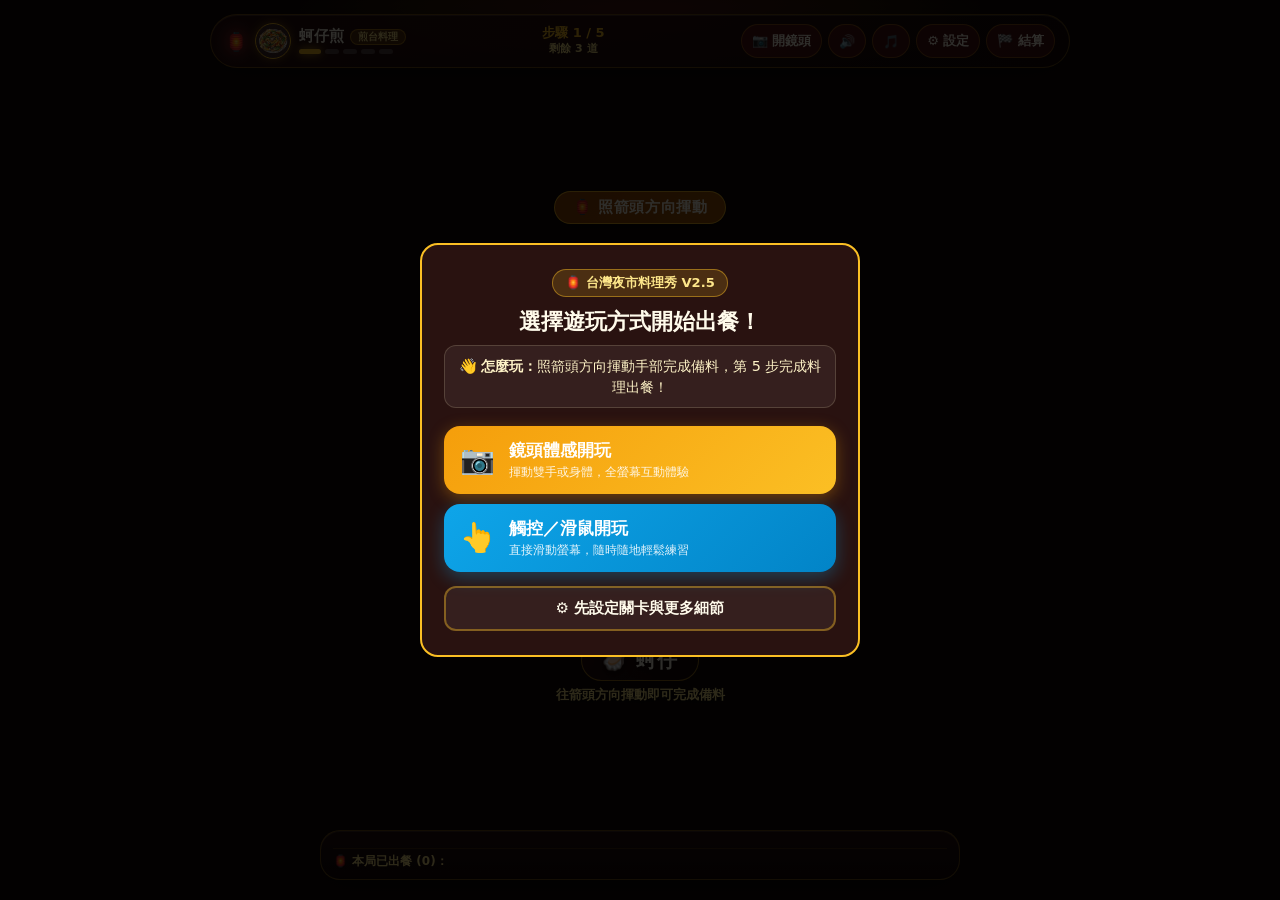
==== index.html @ 938c6bb7 "OK" ====
<!DOCTYPE html>
<html lang="zh-Hant">
<head>
  <meta charset="UTF-8" />
  <meta name="viewport" content="width=device-width, initial-scale=1.0, maximum-scale=1.0, user-scalable=no" />
  <title>台灣夜市料理秀 V2.5｜體感大型機台復健遊戲</title>
  <meta name="description" content="開啟即玩！透過手部揮動完成50道台灣夜市手繪水彩美食的體感機台式復健遊戲，支援滿版鏡像鏡頭、四大烹飪手感、壞食材抑制與認知推理選菜。" />
  <link rel="stylesheet" href="css/style.css?v=2.5" />
  <script>
    if (!window.__ga4Loaded) {
      window.__ga4Loaded = true;
      const s = document.createElement('script');
      s.async = true;
      s.src = 'https://www.googletagmanager.com/gtag/js?id=G-JLR1RKEN8K';
      document.head.appendChild(s);
      window.dataLayer = window.dataLayer || [];
      function gtag() { window.dataLayer.push(arguments); }
      window.gtag = gtag;
      gtag('js', new Date());
      gtag('config', 'G-JLR1RKEN8K');
    }
  </script>
</head>
<body>
  <header id="mainTopBar" class="top-bar">
    <div class="brand-title">🏮 台灣夜市料理秀 <span class="badge">V2.5 選關與設定</span></div>
    <div class="top-controls">
      <button id="btnOpenCalibrate" class="btn-sm">📏 幅度校正</button>
      <button id="btnTogglePerf" class="btn-sm">⚡ 一般效能</button>
      <button id="btnFullscreen" class="btn-sm">⛶ 全螢幕</button>
    </div>
  </header>

  <div id="toastBanner" class="toast-banner hidden"></div>

  <main class="app-container">
    <!-- 1. 遊戲選關式設定畫面 -->
    <section id="screenStart" class="screen">
      <div class="hero-card">
        <h1>🏮 選擇夜市關卡與練習設定</h1>
        <p class="subtitle">先選一張關卡卡片，再選道數或時間即可開局；進階治療師參數可在下方細部微調</p>
        <div class="quick-start-row">
          <button id="btnStartCustom" class="btn-primary btn-xl">🚀 套用設定並進入遊戲</button>
          <button id="btnOpenGallery" class="btn-gallery-hero">📖 50 道夜市圖鑑 (<span id="collectionProgressBadge">0 / 50</span>)</button>
        </div>
      </div>

      <!-- ① 遊戲選關卡卡片（4 張水彩插畫關卡） -->
      <div class="card">
        <div class="section-head">
          <h2>① 選擇挑戰關卡 <small class="swipe-hint-pill">← 左右滑動選關 →</small></h2>
          <span id="presetStatusBadge" class="preset-status-badge">目前選擇：🟢 關卡一｜大廚上工</span>
        </div>
        <div class="stage-carousel-wrap">
          <button type="button" id="btnStagePrev" class="stage-nav-btn prev" aria-label="上一個關卡">‹</button>
          <div id="stageCardGrid" class="stage-card-grid">
          <button class="stage-card tier-green active" data-preset="easy">
            <div class="stage-thumb-wrap">
              <img src="assets/common/stage_action.webp?v=2.2" alt="大廚上工" loading="lazy" />
              <span class="stage-pill green">關卡 1｜動作訓練</span>
            </div>
            <div class="stage-card-body">
              <strong>🟢 大廚上工</strong>
              <p>依金黃箭頭四方向揮動備料，最後依料理特性烹飪出餐；專注上肢活動度與方向控制。</p>
            </div>
          </button>

          <button class="stage-card tier-yellow" data-preset="brain">
            <div class="stage-thumb-wrap">
              <img src="assets/common/stage_brain.webp?v=2.2" alt="眼明手快" loading="lazy" />
              <span class="stage-pill yellow">關卡 2｜手腦反應</span>
            </div>
            <div class="stage-card-body">
              <strong>🟡 眼明手快</strong>
              <p>加入青藍反方向箭頭，看見發霉壞食材忍住不動 2.5 秒；訓練衝動抑制與反應轉換。</p>
            </div>
          </button>

          <button class="stage-card tier-blue" data-preset="cognitive">
            <div class="stage-thumb-wrap">
              <img src="assets/common/stage_cognitive.webp?v=2.2" alt="夜市猜猜樂" loading="lazy" />
              <span class="stage-pill blue">關卡 3｜認知推理</span>
            </div>
            <div class="stage-card-body">
              <strong>🔵 夜市猜猜樂</strong>
              <p>依序蒐集 4 樣隱藏食材後，第 5 步從多道料理選出正確夜市美食；訓練記憶與配對。</p>
            </div>
          </button>

          <button class="stage-card tier-red" data-preset="master">
            <div class="stage-thumb-wrap">
              <img src="assets/common/stage_master.webp?v=2.2" alt="總舖師挑戰" loading="lazy" />
              <span class="stage-pill red">關卡 4｜綜合進階</span>
            </div>
            <div class="stage-card-body">
              <strong>🔴 總舖師挑戰</strong>
              <p>八方向、正反兩刀連擊、壞食材抑制與烹飪出餐全面啟動；適合全方位進階挑戰。</p>
            </div>
          </button>
          </div>
          <button type="button" id="btnStageNext" class="stage-nav-btn next" aria-label="下一個關卡">›</button>
        </div>
      </div>

      <!-- ② 過關方式與攤位分類（與關卡獨立，互不衝突） -->
      <div class="card">
        <div class="section-head">
          <h2>② 過關方式與攤位分類</h2>
          <span class="section-sub">設定這一局要玩幾道菜、限時幾秒，以及想逛哪一區夜市攤位</span>
        </div>
        <div class="settings-grid">
          <div class="setting-group">
            <label>過關方式</label>
            <div class="seg-control" id="ctrlGameMode">
              <button data-val="dishes" class="active">🍽️ 指定道數</button>
              <button data-val="timed">⏱️ 限時倒數</button>
              <button data-val="endless">🏮 無盡營業</button>
            </div>
          </div>

          <div class="setting-group" id="groupDishTarget">
            <label>指定道數（完成幾道菜過關）</label>
            <div class="seg-control" id="ctrlDishCount">
              <button data-val="1">1 道</button>
              <button data-val="2">2 道</button>
              <button data-val="3" class="active">3 道</button>
              <button data-val="5">5 道</button>
              <button data-val="10">10 道</button>
            </div>
          </div>

          <div class="setting-group hidden" id="groupTimeLimit">
            <label>限時倒數（總秒數）</label>
            <div class="seg-control" id="ctrlTimeSec">
              <button data-val="30">30 秒</button>
              <button data-val="60" class="active">60 秒</button>
              <button data-val="90">90 秒</button>
              <button data-val="120">120 秒</button>
            </div>
          </div>

          <div class="setting-group">
            <label>夜市攤位主題</label>
            <div class="seg-control seg-wrap" id="ctrlCategoryFilter">
              <button data-val="ALL" class="active">全部 (50)</button>
              <button data-val="煎台料理">煎台</button>
              <button data-val="油炸料理">油炸</button>
              <button data-val="炭烤料理">炭烤</button>
              <button data-val="熱食與湯品">熱食湯品</button>
              <button data-val="甜點與飲料">甜點飲料</button>
            </div>
          </div>
        </div>
      </div>

      <!-- ③ 細部微調（自動隨上方關卡同步，若有手動修改則顯示自訂提示） -->
      <details class="card adv-settings-drawer" open>
        <summary class="adv-summary">
          <span>🎛️ ③ 細部微調（已依上方關卡自動帶入，可自由調整）</span>
          <span class="adv-hint">展開／收合</span>
        </summary>
        <div class="adv-inner">
          <div class="settings-grid">
            <div class="setting-group">
              <label>第 5 步出餐機制</label>
              <div class="seg-control" id="ctrlTrainingMode">
                <button data-val="action" class="active">🔥 動作出餐（翻炒／盛盤）</button>
                <button data-val="cognitive">🧠 認知猜菜（手部選料理）</button>
              </div>
              <div id="groupCogChoices" class="hidden" style="margin-top: 10px;">
                <label>認知猜菜選項數</label>
                <div class="seg-control" id="ctrlCogChoices">
                  <button data-val="2">2 選 1 (左右)</button>
                  <button data-val="3" class="active">3 選 1 (左上右)</button>
                  <button data-val="4">4 選 1 (上下左右)</button>
                </div>
              </div>
              <div class="checkbox-row" style="margin-top: 10px;">
                <label class="toggle-label" id="rowEnableStir">
                  <input type="checkbox" id="chkEnableStir" checked />
                  <span><strong>🍳 依料理分類烹飪出餐</strong><br><small class="chk-desc">依料理切換煎炒、酥炸甩油、炭烤、滾煮或手搖搖勻</small></span>
                </label>
              </div>
              <div class="seg-control sub-seg" id="ctrlStirMode" style="margin-bottom: 6px;">
                <button data-val="random" class="active">🎲 隨機驚喜連揮</button>
                <button data-val="always">🔥 每道第5步連揮</button>
                <button data-val="off">☝️ 全程單次揮</button>
              </div>
              <div class="seg-control sub-seg" id="ctrlStirMult">
                <button data-val="3">翻炒 3 倍</button>
                <button data-val="5" class="active">翻炒 5 倍</button>
                <button data-val="8">翻炒 8 倍</button>
              </div>
            </div>

            <div class="setting-group">
              <label>特殊題型開關</label>
              <div class="checkbox-row">
                <label class="toggle-label">
                  <input type="checkbox" id="chkEnableSpoiled" />
                  <span><strong>🦠 壞食材抑制 (Go/No-Go)</strong><br><small class="chk-desc">看見發霉食材忍住不動 2.5 秒自動掃走</small></span>
                </label>
                <label class="toggle-label">
                  <input type="checkbox" id="chkEnableDoubleCut" />
                  <span><strong>⚔️ 兩刀連擊</strong><br><small class="chk-desc">大塊食材需連續揮動兩刀（含一正一反）</small></span>
                </label>
              </div>
              <label style="margin-top: 12px;">方向規則與容許角度</label>
              <div class="seg-control" id="ctrlDirRule">
                <button data-val="normal" class="active">照箭頭 (金黃)</button>
                <button data-val="reverse">反方向 (青藍)</button>
                <button data-val="mixed">正反混合</button>
              </div>
              <div class="seg-control sub-seg" id="ctrlAngleTol">
                <button data-val="45" class="active">寬鬆 (±45°)</button>
                <button data-val="35">標準 (±35°)</button>
                <button data-val="25">精準 (±25°)</button>
              </div>
            </div>

            <div class="setting-group">
              <label>出現方向組合</label>
              <div class="seg-control seg-wrap" id="ctrlDirPreset">
                <button data-val="4" class="active">四方向</button>
                <button data-val="8">八方向</button>
                <button data-val="high">高舉 (↑↖↗)</button>
                <button data-val="wide">左右 (←→)</button>
              </div>
              <div class="dir-check-grid" id="customDirGrid">
                <button type="button" class="dir-chip" data-dir="UL">↖ 左上</button>
                <button type="button" class="dir-chip active" data-dir="UP">↑ 上</button>
                <button type="button" class="dir-chip" data-dir="UR">↗ 右上</button>
                <button type="button" class="dir-chip active" data-dir="LEFT">← 左</button>
                <button type="button" class="dir-chip active" data-dir="RIGHT">→ 右</button>
                <button type="button" class="dir-chip" data-dir="DL">↙ 左下</button>
                <button type="button" class="dir-chip active" data-dir="DOWN">↓ 下</button>
                <button type="button" class="dir-chip" data-dir="DR">↘ 右下</button>
              </div>
              <label style="margin-top: 12px;">動作幅度門檻：<span id="lblDistThreshold">15%</span> 畫面寬度</label>
              <input type="range" id="rngDistThreshold" min="8" max="40" value="15" />
            </div>

            <div class="setting-group">
              <label>操作方式與語音音效</label>
              <div class="seg-control" id="ctrlInputMode">
                <button data-val="touch" class="active">👆 觸控／滑鼠</button>
                <button data-val="camera">📷 滿版鏡頭體感</button>
              </div>
              <div class="checkbox-row" style="margin-top: 10px;">
                <label class="toggle-label">
                  <input type="checkbox" id="chkMirror" checked /> 🪞 鏡像顯示鏡頭
                </label>
                <label class="toggle-label">
                  <input type="checkbox" id="chkSound" checked /> 🔊 音效回饋
                </label>
                <label class="toggle-label">
                  <input type="checkbox" id="chkVoice" checked /> 🗣️ 語音提示
                </label>
                <label class="toggle-label">
                  <input type="checkbox" id="chkBgm" checked /> 🎵 夜市背景音樂 (無版權原創)
                </label>
              </div>
              <div class="volume-sliders-box" style="margin-top: 10px; display: grid; gap: 8px;">
                <label style="font-size:0.84rem;">🔊 音效音量：<strong id="lblSfxVol">80%</strong>
                  <input type="range" id="rngSfxVol" min="0" max="100" value="80" />
                </label>
                <label style="font-size:0.84rem;">🎵 音樂音量：<strong id="lblBgmVol">60%</strong>
                  <input type="range" id="rngBgmVol" min="0" max="100" value="60" />
                </label>
                <label style="font-size:0.84rem;">🗣️ 語音音量：<strong id="lblVoiceVol">90%</strong>
                  <input type="range" id="rngVoiceVol" min="0" max="100" value="90" />
                </label>
              </div>
            </div>
          </div>
        </div>
      </details>

<section aria-label="吱吱復健延伸資源" class="relive-card-wrap">
        <div class="section-label">吱吱復健｜延伸資源（點選區塊即可展開）</div>
        <div class="sections">
          <details class="panel"><summary><span class="symbol"><svg aria-hidden="true" fill="none" height="23" stroke="currentColor" stroke-linecap="round" stroke-linejoin="round" stroke-width="1.7" viewbox="0 0 24 24" width="23"><path d="M4 19.5A2.5 2.5 0 0 1 6.5 17H20"></path><path d="M6.5 2H20v20H6.5A2.5 2.5 0 0 1 4 19.5v-15A2.5 2.5 0 0 1 6.5 2z"></path></svg></span><div><div class="panel-title">復健衛教資源</div><div class="panel-sub">中風與帕金森生活復健指南，依需要選擇閱讀</div></div><span aria-hidden="true" class="chev"></span></summary><div class="panel-content"><p>將常見的復健與照護問題整理成容易查找的指南，可依疾病與目前遇到的生活困難選擇閱讀。</p><div class="feature"><h3>中風復健攻略</h3><div class="muted">包含手部動作、站立行走、生活自理、照顧及其他常見問題。</div><div class="linkrow"><a href="https://reliveot.github.io/stroke-rehab-guide/" rel="noopener" target="_blank">進入中風復健攻略 ↗</a></div></div><div class="feature"><h3>帕金森氏症生活復健指南</h3><div class="muted">從翻身、走路、手部動作到疲勞與照顧安排，以問題卡片探索；提供民眾家屬版與職能治療師專業版。</div><div class="linkrow"><a href="https://reliveot.github.io/parkinsons-rehab-guide/" rel="noopener" target="_blank">開啟帕金森生活復健指南 ↗</a></div></div></div></details>
<details class="panel"><summary><span class="symbol"><svg aria-hidden="true" fill="none" height="23" stroke="currentColor" stroke-linecap="round" stroke-linejoin="round" stroke-width="1.7" viewbox="0 0 24 24" width="23"><path d="m2 10 10-6 10 6-10 6z"></path><path d="M6 12v5c3 3 9 3 12 0v-5"></path><path d="M22 10v7"></path></svg></span><div><div class="panel-title">手功能五階段線上課程</div><div class="panel-sub">會員課程｜提供免費預覽與教學</div></div><span aria-hidden="true" class="chev"></span></summary><div class="panel-content"><div class="card-course-mini"><img alt="中風後，手到底該怎麼練？課程情境插畫" class="card-course-photo" src="[data-uri]"/><div class="card-course-body"><span class="card-paid">YouTube 付費會員課程</span><h3>中風後，讓患側手回到生活</h3><p>從目前做得到的動作開始，認識五階段練習、調整難度，讓患側手逐步參與生活。</p><a class="card-primary-link" href="https://reliveot.github.io/stroke-hand-course/" rel="noopener noreferrer" target="_blank">查看課程介紹與免費教學 ↗</a><div class="card-mini-note">完整課程約 1 小時 40 分鐘｜YouTube 會員 NT$600／月<br/>另有免費預覽與教學影片，完整課程需付費加入會員。</div></div></div></div></details>
<details class="panel"><summary><span class="symbol"><svg aria-hidden="true" fill="none" height="23" stroke="currentColor" stroke-linecap="round" stroke-linejoin="round" stroke-width="1.7" viewbox="0 0 24 24" width="23"><path d="M7 8V3h10v5M7 17H5a2 2 0 0 1-2-2v-5a2 2 0 0 1 2-2h14a2 2 0 0 1 2 2v5a2 2 0 0 1-2 2h-2"></path><rect height="7" width="10" x="7" y="14"></rect></svg></span><div><div class="panel-title">3D 列印手部練習工具</div><div class="panel-sub">六種工具與免費操作示範</div></div><span aria-hidden="true" class="chev"></span></summary><div class="panel-content"><p>六種 3D 列印手部練習工具，提供前臂翻轉、雙手合作、抓握與日常操作等活動選擇。</p><div class="card-tools-grid"><div class="card-tool"><img alt="翻轉手操作商品照" decoding="async" loading="lazy" src="[data-uri]"/><span>翻轉手</span></div><div class="card-tool"><img alt="雙手合作握把操作商品照" decoding="async" loading="lazy" src="[data-uri]"/><span>雙手合作握把</span></div><div class="card-tool"><img alt="日常動作訓練握把操作商品照" decoding="async" loading="lazy" src="[data-uri]"/><span>日常動作訓練握把</span></div><div class="card-tool"><img alt="抓握助手操作商品照" decoding="async" loading="lazy" src="[data-uri]"/><span>抓握助手</span></div><div class="card-tool"><img alt="手指開合夾操作商品照" decoding="async" loading="lazy" src="[data-uri]"/><span>手指開合夾</span></div><div class="card-tool"><img alt="筷夾手操作商品照" decoding="async" loading="lazy" src="[data-uri]"/><span>筷夾手</span></div></div><div class="linkrow card-tool-links"><a href="https://shopee.tw/peter72401" rel="noopener noreferrer" target="_blank">查看練習工具與賣場 ↗</a><a href="https://www.youtube.com/playlist?list=PLYhYZRJq80tqVBohsxQh9XkC1cUZw-QXT" rel="noopener noreferrer" target="_blank">觀看免費操作示範 ↗</a></div><div class="smallprint">工具是輔助日常活動與自主練習的選擇，建議依目前能力、練習目標與安全條件，和治療師討論適用方式。</div></div></details>
        </div>
      </section>
    </section>

    <!-- 2. 開啟即玩的滿版全螢幕體感機台遊戲畫面 (預設 active) -->
    <section id="screenGame" class="screen active">
      <div id="playStage" class="arcade-stage">
        <canvas id="bgSimCanvas" class="bg-cam-layer"></canvas>
        <video id="webcamVideo" class="bg-cam-layer mirrored" autoplay playsinline webkit-playsinline muted></video>
        <div class="cam-scrim"></div>
        <div class="lantern-glow-top"></div>

        <header class="top-hud">
          <div class="hud-dish">
            <span class="hud-lantern" aria-hidden="true">🏮</span>
            <img id="hudDishThumb" class="hud-dish-thumb" src="assets/dishes/oyster_omelet.webp?v=2.1" alt="目前料理" />
            <div class="hud-dish-meta">
              <div class="hud-dish-title-row">
                <span id="hudDishName" class="hud-dish-name">蚵仔煎</span>
                <span id="hudCategoryTag" class="hud-cat-badge">煎台料理</span>
              </div>
              <div id="hudStepDots" class="hud-step-dots">
                <span class="step-dot active"></span>
                <span class="step-dot"></span>
                <span class="step-dot"></span>
                <span class="step-dot"></span>
                <span class="step-dot"></span>
              </div>
            </div>
          </div>

          <div class="hud-center-badge">
            <span id="hudStepProgress" class="hud-step-label">步驟 1 / 5</span>
            <span id="hudTargetVal" class="hud-remain-label">剩餘 3 道</span>
          </div>

          <div class="hud-actions">
            <button id="btnHudCam" class="hud-btn hud-btn-cam" title="開啟／切換鏡頭">📷 開鏡頭</button>
            <button id="btnHudSound" class="hud-btn" title="音效開關">🔊</button>
            <button id="btnHudBgm" class="hud-btn" title="背景音樂開關">🎵</button>
            <button id="btnHudSettings" class="hud-btn" title="遊戲設定與圖鑑">⚙️ 設定</button>
            <button id="btnHudFinish" class="hud-btn hud-btn-exit" title="結算">🏁 結算</button>
          </div>
        </header>


        <div id="centerArena" class="center-arena">
          <div id="ruleBanner" class="rule-banner normal">🏮 照箭頭方向揮動</div>

          <div id="foodHeroWrap" class="food-hero-wrap">
            <div id="foodHalo" class="food-halo"></div>

            <div id="spoiledOverlay" class="spoiled-overlay hidden">
              <div class="spoiled-aura"></div>
              <span class="fly-bug fly-1">🪰</span>
              <span class="fly-bug fly-2">🪰</span>
              <span class="fly-bug fly-3">🤢</span>
            </div>

            <div id="foodImgBox" class="food-img-box">
              <img id="currentStepImg" class="food-img" src="assets/ingredients/oyster.webp?v=2.1" alt="目前目標" />
              <img id="foodHalfLeft" class="food-split-half left" src="assets/ingredients/oyster.webp?v=2.1" alt="" />
              <img id="foodHalfRight" class="food-split-half right" src="assets/ingredients/oyster.webp?v=2.1" alt="" />
            </div>

            <div id="arrowOverlay" class="arrow-overlay">
              <svg id="arrowSvg" class="arrow-3d-svg normal" viewBox="0 0 120 120" aria-hidden="true">
                <defs>
                  <linearGradient id="gradGold" x1="0%" y1="0%" x2="100%" y2="100%">
                    <stop offset="0%" stop-color="#FFFBEB" stop-opacity="0.95" />
                    <stop offset="40%" stop-color="#FBBF24" stop-opacity="0.88" />
                    <stop offset="100%" stop-color="#EA580C" stop-opacity="0.9" />
                  </linearGradient>
                  <linearGradient id="gradCyan" x1="0%" y1="0%" x2="100%" y2="100%">
                    <stop offset="0%" stop-color="#ECFEFF" stop-opacity="0.95" />
                    <stop offset="45%" stop-color="#38BDF8" stop-opacity="0.88" />
                    <stop offset="100%" stop-color="#0284C7" stop-opacity="0.9" />
                  </linearGradient>
                </defs>
                <path id="arrowPath"
                  d="M20 53 L76 53 L66 40 L74 33 L103 60 L74 87 L66 80 L76 67 L20 67 Z"
                  fill="url(#gradGold)"
                  stroke="#FFFFFF"
                  stroke-width="2.4"
                  stroke-linejoin="round" />
              </svg>
            </div>

            <div id="doubleCutBadge" class="double-cut-badge hidden">⚔️ 第 1 / 2 刀</div>

            <svg id="spoiledRingSvg" class="hold-ring-svg" viewBox="0 0 120 120">
              <circle cx="60" cy="60" r="54" fill="none" stroke="rgba(239,68,68,0.28)" stroke-width="6" stroke-dasharray="8 6" />
              <circle id="spoiledRingProg" cx="60" cy="60" r="54" fill="none" stroke="#4ade80" stroke-width="6"
                stroke-linecap="round" stroke-dasharray="339.29" stroke-dashoffset="339.29" />
            </svg>
            <div id="spoiledTimerText" class="hold-center-text">✋ 忍住不動 2.5s</div>

            <svg id="stirRingSvg" class="hold-ring-svg stir-ring-svg" viewBox="0 0 120 120">
              <defs>
                <linearGradient id="gradStirRing" x1="0%" y1="0%" x2="100%" y2="100%">
                  <stop offset="0%" stop-color="#fde047" />
                  <stop offset="50%" stop-color="#f97316" />
                  <stop offset="100%" stop-color="#ef4444" />
                </linearGradient>
              </defs>
              <circle cx="60" cy="60" r="54" fill="none" stroke="rgba(251,191,36,0.2)" stroke-width="6.5" />
              <circle id="stirRingProg" cx="60" cy="60" r="54" fill="none" stroke="url(#gradStirRing)" stroke-width="6.5"
                stroke-linecap="round" stroke-dasharray="339.29" stroke-dashoffset="339.29" />
            </svg>
            <div id="stirPercentText" class="hold-center-text stir-center-text">🔥 熱度 0%</div>
          </div>

          <div id="currentStepLabel" class="food-caption">🦪 蚵仔</div>
          <div id="promptTargetText" class="food-hint-sub">往箭頭方向揮動即可完成備料</div>

          <div id="cogChoiceArena" class="cog-choice-arena hidden"></div>
        </div>

        <canvas id="fxCanvas" class="fx-canvas"></canvas>

        <footer class="bottom-hud">
          <div class="tray-glass">
            <div id="ingredientSlots" class="slots-row"></div>
            <div class="served-strip">
              <span class="served-label">🏮 本局已出餐 (<strong id="hudCompletedCount">0</strong>)<span id="hudCoinBadge" class="coin-badge hidden">｜💰 0 銅板</span>：</span>
              <div id="completedThumbs" class="served-thumbs"></div>
            </div>
          </div>
        </footer>

        <div id="celebrateOverlay" class="celebrate-overlay hidden">
          <div class="celebrate-card">
            <div id="celebrateBurstText" class="celebrate-burst">🎉 香氣出餐！ 🎉</div>
            <img id="celebrateDishImg" class="celebrate-dish-img" src="" alt="成品圖" />
            <h2 id="celebrateDishTitle">蚵仔煎</h2>
            <p id="celebrateDishDesc" class="celebrate-desc"></p>
          </div>
        </div>
      </div>
    </section>

    <!-- 3. 結算畫面 -->
    <section id="screenResult" class="screen">
      <div class="card result-card">
        <h1 id="resMainTitle">🏆 本局夜市擺攤完成！</h1>
        <p id="resStallRankBanner" class="stall-rank-banner hidden"></p>
        <div class="stats-grid">
          <div class="stat-box"><span>完成料理</span><strong id="resDishes">0 道</strong></div>
          <div class="stat-box"><span>完成步驟</span><strong id="resSteps">0 步</strong></div>
          <div class="stat-box"><span>方向揮動成功</span><strong id="resSwipes">0 次</strong></div>
          <div class="stat-box"><span>壞食材成功忍住</span><strong id="resHolds">0 次</strong></div>
          <div class="stat-box"><span>翻炒／選菜出餐</span><strong id="resStirs">0 次</strong></div>
          <div class="stat-box"><span>實際練習時間</span><strong id="resTime">0 秒</strong></div>
        </div>

        <div id="resIncompleteBox" class="incomplete-note hidden"></div>

        <h3>🍽️ 本局出餐成品</h3>
        <div id="resDishGrid" class="result-dish-grid"></div>

        <div class="result-actions">
          <button id="btnPlayAgain" class="btn-primary btn-lg">🔄 再玩一局</button>
          <button id="btnBackSettings" class="btn-outline btn-lg">⚙️ 調整設定</button>
        </div>
      </div>
    </section>
  </main>

  <div id="modalWelcome" class="modal">
    <div class="modal-box welcome-modal-box">
      <div class="welcome-badge">🏮 台灣夜市料理秀 V2.5</div>
      <h2>選擇遊玩方式開始出餐！</h2>
      <p class="welcome-how-to">👋 <strong>怎麼玩：</strong>照箭頭方向揮動手部完成備料，第 5 步完成料理出餐！</p>
      <div class="welcome-btn-stack">
        <button id="btnWelcomeCamera" class="btn-primary btn-xl welcome-choice-btn">
          <span class="wc-icon">📷</span>
          <span class="wc-text"><strong>鏡頭體感開玩</strong><small>揮動雙手或身體，全螢幕互動體驗</small></span>
        </button>
        <button id="btnWelcomeTouch" class="btn-primary btn-xl welcome-choice-btn welcome-touch-btn">
          <span class="wc-icon">👆</span>
          <span class="wc-text"><strong>觸控／滑鼠開玩</strong><small>直接滑動螢幕，隨時隨地輕鬆練習</small></span>
        </button>
        <button id="btnWelcomeSettings" class="btn-outline btn-lg welcome-settings-btn">
          ⚙️ 先設定關卡與更多細節
        </button>
      </div>
    </div>
  </div>

  <div id="modalCalibrate" class="modal hidden">
    <div class="modal-box">
      <h2>📏 個人化動作幅度校正</h2>
      <p>請用您最舒適、不費力的幅度，向左右或上下揮動手部 <strong>3 次</strong>，系統將自動設定適合您的門檻。</p>
      <div class="calib-status">
        已記錄：<strong id="calibCount">0 / 3</strong> 次｜建議門檻：<strong id="calibResultVal">15%</strong>
      </div>
      <div class="modal-actions">
        <button id="btnResetCalib" class="btn-outline">重測</button>
        <button id="btnCloseCalib" class="btn-primary">✅ 完成並套用</button>
      </div>
    </div>
  </div>

  <div id="modalGallery" class="modal hidden">
    <div class="modal-box gallery-modal">
      <h2>📖 台灣夜市美食收集圖鑑（50 道手繪水彩版）</h2>
      <p id="galleryUnlockCount">已收集 0 / 50 道台灣夜市美食</p>
      <div class="gallery-tabs">
        <button class="gallery-tab active" data-cat="ALL">全部 (50)</button>
        <button class="gallery-tab" data-cat="煎台料理">煎台料理 (10)</button>
        <button class="gallery-tab" data-cat="油炸料理">油炸料理 (10)</button>
        <button class="gallery-tab" data-cat="炭烤料理">炭烤料理 (10)</button>
        <button class="gallery-tab" data-cat="熱食與湯品">熱食與湯品 (10)</button>
        <button class="gallery-tab" data-cat="甜點與飲料">甜點與飲料 (10)</button>
      </div>
      <div id="galleryGrid" class="gallery-grid"></div>
      <div class="modal-actions">
        <button id="btnCloseGallery" class="btn-primary">關閉圖鑑</button>
      </div>
    </div>
  </div>

  
  <!-- 電子名片延伸資源區塊 GA4 事件追蹤（完整保留原行為，並限定作用於 .relive-card-wrap） -->
  <!-- 電子名片延伸資源區塊 GA4 事件追蹤（完整保留原行為，並限定作用於 .relive-card-wrap） -->
  <script>
    (() => {
      const track = (event, params = {}) => {
        if (typeof window.gtag === 'function') {
          window.gtag('event', event, { ...params, page_type: 'night_market_game_card' });
        }
      };
      const wrap = document.querySelector('.relive-card-wrap');
      if (!wrap) return;
      const sectionNames = new Map();
      wrap.querySelectorAll('details.panel').forEach((panel, i) => {
        const name = panel.querySelector('.panel-title')?.textContent.trim() || `區塊${i + 1}`;
        sectionNames.set(panel, name);
        panel.addEventListener('toggle', () => {
          if (panel.dataset.ready === 'true' && panel.open) track('section_open', { section_name: name });
        });
        setTimeout(() => { panel.dataset.ready = 'true'; }, 200);
      });
      wrap.querySelectorAll('a[href]').forEach((a) => {
        a.addEventListener('click', () => {
          const href = a.getAttribute('href') || '';
          const label = a.textContent.trim().replace(/\s*[↗→]\s*$/, '');
          const section = a.closest('details.panel');
          const section_name = section ? sectionNames.get(section) : '延伸資源';
          let event = 'link_click';
          if (href.includes('stroke-rehab-guide') || href.includes('parkinsons-rehab-guide')) event = 'resource_click';
          else if (href.includes('stroke-hand-course')) event = 'course_click';
          else if (href.includes('youtube.com') || href.includes('shopee.tw')) event = 'content_click';
          track(event, { link_label: label, link_url: a.href, section_name });
        });
      });
    })();
  </script>
  <script type="module" src="js/game.js?v=2.5"></script>
</body>
</html>
---- css/style.css ----
:root {
  --bg-dark: #180a0a;
  --card-bg: #291210;
  --text-main: #fffbeb;
  --text-muted: #fde68a;
  --gold-normal: #fbbf24;
  --gold-deep: #f59e0b;
  --lantern-red: #dc2626;
  --cyan-reverse: #38bdf8;
  --green-ok: #4ade80;
  --red-warn: #ef4444;
  --orange-stir: #f97316;
  --nm-border: rgba(251, 191, 36, 0.36);
  --border-radius: 18px;
}

* {
  box-sizing: border-box;
  user-select: none;
  -webkit-user-select: none;
  -webkit-tap-highlight-color: transparent;
}

body {
  margin: 0;
  font-family: "Inter", system-ui, -apple-system, "Noto Sans TC", "Microsoft JhengHei", sans-serif;
  background: radial-gradient(circle at 50% 0%, #381412 0%, #160808 70%);
  color: var(--text-main);
  overflow-x: hidden;
}

.top-bar {
  display: flex;
  justify-content: space-between;
  align-items: center;
  flex-wrap: wrap;
  gap: 8px;
  padding: 10px 16px;
  background: rgba(20, 7, 7, 0.92);
  border-bottom: 1px solid rgba(251, 191, 36, 0.25);
}
.brand-title {
  font-size: 1.2rem;
  font-weight: 900;
  color: var(--gold-normal);
  display: flex;
  align-items: center;
  gap: 8px;
  text-shadow: 0 0 12px rgba(239, 68, 68, 0.5);
}
.badge {
  font-size: 0.76rem;
  background: linear-gradient(135deg, #b91c1c, #d97706);
  padding: 3px 10px;
  border-radius: 99px;
  color: #fffbeb;
}
.top-controls {
  display: flex;
  gap: 8px;
  flex-wrap: wrap;
}

.toast-banner {
  position: fixed;
  top: 66px;
  left: 50%;
  transform: translateX(-50%);
  background: rgba(36, 12, 12, 0.94);
  border: 2px solid var(--gold-normal);
  color: #fffbeb;
  padding: 10px 22px;
  border-radius: 99px;
  font-weight: 800;
  z-index: 300;
  box-shadow: 0 10px 28px rgba(0, 0, 0, 0.65);
  text-align: center;
  max-width: 92vw;
}

.app-container {
  max-width: 940px;
  margin: 0 auto;
  padding: 12px;
}
.screen {
  display: none;
}
.screen.active {
  display: block;
}
.hidden {
  display: none !important;
}

#screenGame.active {
  position: fixed;
  inset: 0;
  width: 100vw;
  height: 100dvh;
  z-index: 90;
  background: #120606;
  overflow: hidden;
}

.card, .hero-card {
  background: linear-gradient(160deg, rgba(48, 18, 16, 0.92), rgba(28, 11, 10, 0.94));
  border: 1.5px solid rgba(251, 191, 36, 0.32);
  border-radius: var(--border-radius);
  padding: 20px;
  margin-bottom: 14px;
  box-shadow: 0 8px 26px rgba(0, 0, 0, 0.35);
}
.hero-card {
  text-align: center;
  background: radial-gradient(circle at 50% 0%, rgba(185, 28, 28, 0.38), rgba(32, 12, 10, 0.96));
  border-color: rgba(251, 191, 36, 0.45);
}
.hero-card h1 {
  margin: 0 0 6px;
  font-size: 1.5rem;
  color: #fffbeb;
}
.subtitle {
  color: var(--text-muted);
  margin: 0 0 18px;
  font-size: 0.95rem;
}

/* 極簡二步驟選擇區 */
.clean-step-block {
  text-align: left;
  background: rgba(18, 6, 6, 0.55);
  border: 1px solid rgba(251, 191, 36, 0.22);
  border-radius: 16px;
  padding: 14px 16px;
  margin-bottom: 14px;
}
.clean-step-title {
  font-size: 0.98rem;
  font-weight: 900;
  color: #fde68a;
  margin-bottom: 10px;
  letter-spacing: 0.03em;
}
.quick-len-row {
  display: grid;
  grid-template-columns: repeat(auto-fit, minmax(145px, 1fr));
  gap: 8px;
}
.len-pill {
  padding: 12px 10px;
  border-radius: 12px;
  background: rgba(255, 255, 255, 0.06);
  border: 2px solid rgba(251, 191, 36, 0.24);
  color: rgba(255, 251, 235, 0.85);
  font-size: 0.96rem;
  font-weight: 800;
}
.len-pill.active {
  background: linear-gradient(135deg, #f59e0b, #fbbf24);
  border-color: #fde047;
  color: #1f0c04;
  font-weight: 900;
  box-shadow: 0 4px 14px rgba(245, 158, 11, 0.35);
}

.quick-start-row {
  display: flex;
  gap: 12px;
  justify-content: center;
  flex-wrap: wrap;
  margin-top: 6px;
}

button {
  font: inherit;
  cursor: pointer;
  border: none;
  border-radius: 12px;
  transition: transform 0.12s, background 0.15s, border-color 0.15s;
}
button:active {
  transform: scale(0.97);
}
.btn-primary {
  background: linear-gradient(135deg, #f59e0b, #fbbf24);
  color: #240e04;
  font-weight: 900;
  padding: 12px 24px;
  box-shadow: 0 4px 16px rgba(245, 158, 11, 0.35);
}
.btn-primary:hover {
  background: linear-gradient(135deg, #fbbf24, #fde047);
}
.btn-xl {
  font-size: 1.2rem;
  flex: 1.3;
  min-width: 240px;
  max-width: 400px;
  padding: 16px;
}
.btn-gallery-hero {
  background: rgba(185, 28, 28, 0.32);
  border: 2px solid var(--gold-normal);
  color: #fffbeb;
  font-weight: 800;
  font-size: 1.05rem;
  padding: 14px 20px;
  min-width: 210px;
}
.btn-lg {
  font-size: 1.1rem;
  padding: 14px 28px;
}
.btn-sm {
  background: rgba(255, 255, 255, 0.1);
  border: 1px solid rgba(251, 191, 36, 0.3);
  color: var(--text-main);
  padding: 7px 12px;
  font-size: 0.86rem;
  font-weight: 700;
}
.btn-outline {
  background: rgba(255, 255, 255, 0.06);
  border: 2px solid rgba(251, 191, 36, 0.4);
  color: var(--text-main);
  padding: 8px 16px;
  font-weight: 700;
}

.preset-grid {
  display: grid;
  grid-template-columns: repeat(auto-fit, minmax(195px, 1fr));
  gap: 10px;
}
.preset-btn {
  background: rgba(28, 10, 10, 0.84);
  border: 2px solid rgba(251, 191, 36, 0.22);
  color: var(--text-main);
  padding: 13px 14px;
  text-align: left;
  display: flex;
  flex-direction: column;
  gap: 4px;
}
.preset-btn.active {
  border-color: var(--gold-normal);
  background: linear-gradient(135deg, rgba(185, 28, 28, 0.44), rgba(217, 119, 6, 0.3));
  box-shadow: 0 0 18px rgba(251, 191, 36, 0.25);
}
.preset-btn strong {
  font-size: 1.04rem;
  color: var(--gold-normal);
}
.preset-btn span {
  font-size: 0.82rem;
  color: rgba(254, 243, 199, 0.82);
}

/* 可收合進階設定抽屜 */
.adv-settings-drawer {
  background: linear-gradient(160deg, rgba(42, 16, 14, 0.9), rgba(24, 9, 9, 0.92));
  border: 1.5px solid rgba(251, 191, 36, 0.28);
  border-radius: var(--border-radius);
  margin-bottom: 16px;
  overflow: hidden;
}
.adv-settings-drawer summary {
  list-style: none;
  padding: 15px 18px;
  cursor: pointer;
  display: flex;
  justify-content: space-between;
  align-items: center;
  gap: 12px;
  font-weight: 800;
  color: #fde68a;
  font-size: 0.96rem;
}
.adv-settings-drawer summary::-webkit-details-marker {
  display: none;
}
.adv-settings-drawer summary:hover {
  background: rgba(251, 191, 36, 0.08);
}
.adv-Summary-hint {
  font-size: 0.82rem;
  color: var(--gold-normal);
  background: rgba(245, 158, 11, 0.16);
  padding: 4px 10px;
  border-radius: 99px;
  white-space: nowrap;
}
.adv-drawer-body {
  padding: 16px 18px 20px;
  border-top: 1px solid rgba(251, 191, 36, 0.18);
}

.settings-grid {
  display: grid;
  grid-template-columns: repeat(auto-fit, minmax(265px, 1fr));
  gap: 16px;
}
.setting-group label {
  display: block;
  font-weight: 800;
  margin-bottom: 8px;
  color: #fde68a;
  font-size: 0.92rem;
}
.seg-control {
  display: flex;
  gap: 5px;
  background: rgba(15, 5, 5, 0.78);
  padding: 4px;
  border-radius: 12px;
  border: 1px solid rgba(251, 191, 36, 0.18);
}
.seg-control.sub-seg {
  margin-top: 7px;
}
.seg-control.seg-wrap {
  flex-wrap: wrap;
}
.seg-control button {
  flex: 1;
  min-width: 60px;
  background: transparent;
  color: rgba(254, 243, 199, 0.74);
  padding: 7px 6px;
  font-size: 0.84rem;
  font-weight: 700;
  border-radius: 8px;
}
.seg-control button.active {
  background: linear-gradient(135deg, #f59e0b, #fbbf24);
  color: #1f0c04;
  font-weight: 900;
}

.dir-check-grid {
  display: grid;
  grid-template-columns: repeat(4, 1fr);
  gap: 6px;
  margin-top: 8px;
}
.dir-chip {
  padding: 7px 4px;
  border-radius: 9px;
  background: rgba(255, 255, 255, 0.06);
  border: 1.5px solid rgba(255, 255, 255, 0.16);
  color: rgba(255, 251, 235, 0.65);
  font-size: 0.82rem;
  font-weight: 700;
}
.dir-chip.active {
  background: rgba(245, 158, 11, 0.26);
  border-color: var(--gold-normal);
  color: #fffbeb;
}

.checkbox-row {
  display: flex;
  flex-direction: column;
  gap: 8px;
}
.toggle-label {
  display: flex;
  align-items: center;
  gap: 8px;
  cursor: pointer;
  font-weight: 600;
  font-size: 0.88rem;
  color: #fffbeb;
}
.toggle-label input {
  width: 20px;
  height: 20px;
  accent-color: var(--gold-normal);
  flex-shrink: 0;
}
input[type="range"] {
  width: 100%;
  accent-color: var(--gold-normal);
  height: 28px;
  margin-top: 6px;
}

/* =====================================================
   滿版全螢幕體感大型機台舞台 (100dvh)
   ===================================================== */
.arcade-stage {
  position: relative;
  width: 100%;
  height: 100dvh;
  overflow: hidden;
  touch-action: none;
  cursor: crosshair;
}

.bg-cam-layer {
  position: absolute;
  inset: 0;
  width: 100%;
  height: 100%;
  object-fit: cover;
  z-index: 1;
}

#webcamVideo.mirrored,
#bgSimCanvas {
  transform: scaleX(-1);
}

/* 移除 backdrop-filter 避免 iOS Safari WebKit 硬體視訊層變黑 */
.cam-scrim {
  position: absolute;
  inset: 0;
  z-index: 2;
  background:
    radial-gradient(circle at 50% 46%, rgba(20, 8, 8, 0.06) 0%, rgba(20, 8, 8, 0.34) 70%, rgba(12, 4, 4, 0.68) 100%);
  pointer-events: none;
}

.lantern-glow-top {
  position: absolute;
  top: -40px;
  left: 50%;
  transform: translateX(-50%);
  width: min(96vw, 680px);
  height: 110px;
  z-index: 3;
  background: radial-gradient(ellipse at center, rgba(239, 68, 68, 0.28) 0%, rgba(245, 158, 11, 0.12) 45%, transparent 75%);
  pointer-events: none;
}

.top-hud {
  position: relative;
  top: auto;
  left: auto;
  transform: none;
  flex: 0 0 auto;
  margin: max(6px, env(safe-area-inset-top)) auto 0;
  width: min(96vw, 860px);
  z-index: 30;
  display: flex;
  align-items: center;
  justify-content: space-between;
  gap: 10px;
  padding: 8px 14px;
  border-radius: 999px;
  background: linear-gradient(135deg, rgba(45, 14, 14, 0.86), rgba(22, 8, 8, 0.86));
  border: 1.5px solid var(--nm-border);
  box-shadow: 0 8px 28px rgba(0, 0, 0, 0.48), inset 0 1px 0 rgba(254, 243, 199, 0.14);
}

.hud-dish {
  display: flex;
  align-items: center;
  gap: 8px;
  min-width: 0;
}

.hud-lantern {
  font-size: 18px;
  filter: drop-shadow(0 0 8px rgba(239, 68, 68, 0.85));
  flex-shrink: 0;
}

.hud-dish-thumb {
  width: 36px;
  height: 36px;
  border-radius: 50%;
  object-fit: cover;
  background: rgba(255, 255, 255, 0.12);
  border: 1.5px solid var(--gold-normal);
  box-shadow: 0 0 10px rgba(251, 191, 36, 0.4);
  flex-shrink: 0;
}

.hud-dish-meta {
  display: flex;
  flex-direction: column;
  line-height: 1.15;
}

.hud-dish-title-row {
  display: flex;
  align-items: center;
  gap: 6px;
}

.hud-dish-name {
  font-size: 15px;
  font-weight: 900;
  color: #fffbeb;
  white-space: nowrap;
}

.hud-cat-badge {
  font-size: 10px;
  padding: 1px 7px;
  border-radius: 99px;
  background: rgba(245, 158, 11, 0.22);
  border: 1px solid rgba(251, 191, 36, 0.45);
  color: #fde68a;
  font-weight: 700;
  white-space: nowrap;
}

.hud-step-dots {
  display: flex;
  align-items: center;
  gap: 4px;
  margin-top: 3px;
}

.step-dot {
  width: 14px;
  height: 5px;
  border-radius: 99px;
  background: rgba(255, 255, 255, 0.22);
  transition: all 0.25s ease;
}

.step-dot.done {
  background: #4ade80;
  box-shadow: 0 0 8px rgba(74, 222, 128, 0.75);
}

.step-dot.active {
  width: 22px;
  background: var(--gold-normal);
  box-shadow: 0 0 10px rgba(251, 191, 36, 0.9);
}

.hud-center-badge {
  display: flex;
  flex-direction: column;
  align-items: center;
  line-height: 1.15;
  flex-shrink: 0;
}

.hud-step-label {
  font-size: 13px;
  font-weight: 900;
  color: var(--gold-normal);
}

.hud-remain-label {
  font-size: 11px;
  color: var(--text-muted);
  margin-top: 2px;
  font-weight: 700;
}

.hud-actions {
  display: flex;
  align-items: center;
  gap: 6px;
  flex-shrink: 0;
}

.hud-btn {
  height: 34px;
  min-width: 34px;
  padding: 0 10px;
  border-radius: 999px;
  border: 1px solid rgba(251, 191, 36, 0.35);
  background: rgba(220, 38, 38, 0.24);
  color: #fffbeb;
  font-size: 13px;
  font-weight: 800;
  display: inline-flex;
  align-items: center;
  justify-content: center;
  gap: 4px;
}

.hud-btn:hover {
  background: rgba(220, 38, 38, 0.45);
}

.center-arena {
  position: relative;
  flex: 1 1 auto;
  min-height: 0;
  width: 100%;
  z-index: 15;
  display: flex;
  flex-direction: column;
  align-items: center;
  justify-content: center;
  padding: 6px 12px 10px;
  pointer-events: none;
}

.rule-banner {
  margin-bottom: 10px;
  padding: 6px 18px;
  border-radius: 999px;
  font-size: 15px;
  font-weight: 900;
  letter-spacing: 0.04em;
  border: 1.5px solid rgba(255, 255, 255, 0.25);
  box-shadow: 0 6px 20px rgba(0, 0, 0, 0.42);
  transition: all 0.25s ease;
}

.rule-banner.normal {
  background: linear-gradient(135deg, rgba(180, 83, 9, 0.82), rgba(217, 119, 6, 0.72));
  border-color: rgba(251, 191, 36, 0.88);
  color: #fffbeb;
}

.rule-banner.reverse {
  background: linear-gradient(135deg, rgba(3, 105, 161, 0.82), rgba(14, 116, 144, 0.72));
  border-color: rgba(56, 189, 248, 0.88);
  color: #e0f2fe;
}

.rule-banner.spoiled {
  background: linear-gradient(135deg, rgba(153, 27, 27, 0.88), rgba(88, 28, 135, 0.8));
  border-color: #f87171;
  color: #fef2f2;
  animation: warnPulse 0.9s ease-in-out infinite;
}

.rule-banner.stir {
  background: linear-gradient(135deg, rgba(185, 28, 28, 0.82), rgba(234, 88, 12, 0.75));
  border-color: rgba(253, 186, 116, 0.9);
  color: #fff7ed;
}

@keyframes warnPulse {
  0%, 100% { transform: scale(1); }
  50% { transform: scale(1.05); }
}

.food-hero-wrap {
  position: relative;
  width: clamp(260px, min(66vw, 44dvh), 440px);
  height: clamp(260px, min(66vw, 44dvh), 440px);
  display: grid;
  place-items: center;
}

.food-halo {
  position: absolute;
  width: 92%;
  height: 92%;
  border-radius: 50%;
  background: radial-gradient(circle, rgba(251, 191, 36, 0.3) 0%, rgba(239, 68, 68, 0.12) 48%, transparent 72%);
  filter: blur(8px);
  animation: haloPulse 2.6s ease-in-out infinite;
}

.food-halo.reverse {
  background: radial-gradient(circle, rgba(56, 189, 248, 0.34) 0%, rgba(2, 132, 199, 0.14) 48%, transparent 72%);
}

@keyframes haloPulse {
  0%, 100% { transform: scale(0.96); opacity: 0.82; }
  50% { transform: scale(1.05); opacity: 1; }
}

.spoiled-overlay {
  position: absolute;
  inset: -12px;
  z-index: 23;
  pointer-events: none;
}

.spoiled-aura {
  position: absolute;
  inset: 8px;
  border-radius: 50%;
  background: radial-gradient(circle, rgba(101, 163, 13, 0.42) 0%, rgba(88, 28, 135, 0.36) 55%, transparent 74%);
  animation: haloPulse 1.2s ease-in-out infinite;
}

.fly-bug {
  position: absolute;
  font-size: 24px;
  filter: drop-shadow(0 2px 6px rgba(0, 0, 0, 0.7));
}
.fly-1 { top: 14%; left: 18%; animation: flyOrbit1 1.6s linear infinite; }
.fly-2 { top: 22%; right: 14%; animation: flyOrbit2 1.4s linear infinite; }
.fly-3 { bottom: 16%; left: 44%; animation: flyOrbit1 1.9s linear infinite reverse; }

@keyframes flyOrbit1 {
  0%   { transform: translate(0, 0) rotate(0deg); }
  25%  { transform: translate(18px, -12px) rotate(15deg); }
  50%  { transform: translate(28px, 8px) rotate(-10deg); }
  75%  { transform: translate(-10px, 14px) rotate(12deg); }
  100% { transform: translate(0, 0) rotate(0deg); }
}

@keyframes flyOrbit2 {
  0%   { transform: translate(0, 0); }
  33%  { transform: translate(-22px, 14px); }
  66%  { transform: translate(12px, 22px); }
  100% { transform: translate(0, 0); }
}

.food-img-box {
  position: relative;
  width: 96%;
  height: 96%;
  display: grid;
  place-items: center;
  animation: foodFloat 3s ease-in-out infinite;
}

.food-img-box.stirring {
  animation: wokShake 0.14s linear infinite !important;
}

@keyframes foodFloat {
  0%, 100% { transform: translateY(0px); }
  50% { transform: translateY(-6px); }
}

@keyframes wokShake {
  0%   { transform: translate(0px, 0px) rotate(0deg) scale(1.02); }
  25%  { transform: translate(-5px, 3px) rotate(-2.5deg) scale(1.03); }
  50%  { transform: translate(5px, -3px) rotate(2.5deg) scale(1.02); }
  75%  { transform: translate(-4px, -2px) rotate(-1.5deg) scale(1.03); }
  100% { transform: translate(4px, 2px) rotate(1.5deg) scale(1.02); }
}

.food-img {
  width: 100%;
  height: 100%;
  object-fit: contain;
  filter: drop-shadow(0 16px 28px rgba(0, 0, 0, 0.62));
  transition: opacity 0.15s ease, filter 0.2s ease;
}

.food-hero-wrap.is-spoiled .food-img {
  filter: hue-rotate(65deg) saturate(0.75) brightness(0.82) drop-shadow(0 0 18px rgba(132, 204, 22, 0.65));
}

.food-split-half {
  position: absolute;
  inset: 0;
  width: 100%;
  height: 100%;
  object-fit: contain;
  opacity: 0;
  pointer-events: none;
  filter: drop-shadow(0 14px 24px rgba(0, 0, 0, 0.55));
}

.food-split-half.left {
  clip-path: polygon(0 0, 54% 0, 44% 100%, 0 100%);
}

.food-split-half.right {
  clip-path: polygon(54% 0, 100% 0, 100% 100%, 44% 100%);
}

/* 四大烹飪手感與完成動畫 */
.food-hero-wrap.anim-cut .food-img {
  opacity: 0;
}
.food-hero-wrap.anim-cut .food-split-half.left {
  opacity: 1;
  animation: splitLeft 0.52s cubic-bezier(0.22, 1, 0.36, 1) forwards;
}
.food-hero-wrap.anim-cut .food-split-half.right {
  opacity: 1;
  animation: splitRight 0.52s cubic-bezier(0.22, 1, 0.36, 1) forwards;
}

@keyframes splitLeft {
  0% { transform: translate(0, 0) rotate(0deg); opacity: 1; }
  100% { transform: translate(-34px, 16px) rotate(-14deg); opacity: 0; }
}
@keyframes splitRight {
  0% { transform: translate(0, 0) rotate(0deg); opacity: 1; }
  100% { transform: translate(34px, -14px) rotate(14deg); opacity: 0; }
}

.food-hero-wrap.anim-sprinkle .food-img-box {
  animation: sprinkleShake 0.52s cubic-bezier(0.22, 1, 0.36, 1) forwards !important;
}
@keyframes sprinkleShake {
  0%   { transform: scale(1) rotate(0deg); }
  25%  { transform: translateY(-14px) scale(1.12) rotate(-10deg); filter: brightness(1.3); }
  55%  { transform: translateY(-8px) scale(1.1) rotate(10deg); }
  100% { transform: scale(0.75); opacity: 0.15; }
}

.food-hero-wrap.anim-pour .food-img-box {
  animation: pourTilt 0.52s cubic-bezier(0.22, 1, 0.36, 1) forwards !important;
}
@keyframes pourTilt {
  0%   { transform: translateY(0) rotate(0deg) scale(1); }
  45%  { transform: translateY(14px) rotate(28deg) scale(1.08); filter: brightness(1.25); }
  100% { transform: translateY(38px) rotate(36deg) scale(0.7); opacity: 0.15; }
}

.food-hero-wrap.anim-flip .food-img-box {
  animation: flipToss 0.54s cubic-bezier(0.22, 1, 0.36, 1) forwards !important;
}
@keyframes flipToss {
  0%   { transform: translateY(0) rotateY(0deg) scale(1); }
  45%  { transform: translateY(-42px) rotateY(180deg) scale(1.18); filter: brightness(1.3); }
  100% { transform: translateY(8px) rotateY(360deg) scale(0.75); opacity: 0.15; }
}

.food-hero-wrap.anim-sweep .food-img-box {
  animation: sweepAway 0.48s ease-in forwards !important;
}
@keyframes sweepAway {
  0%   { transform: translate(0, 0) rotate(0deg) scale(1); opacity: 1; }
  100% { transform: translate(140px, -60px) rotate(45deg) scale(0.3); opacity: 0; }
}

.food-hero-wrap.anim-stir-done .food-img-box {
  animation: wokToss 0.62s cubic-bezier(0.22, 1, 0.36, 1) forwards !important;
}
@keyframes wokToss {
  0%   { transform: translateY(0) scale(1) rotate(0deg); }
  38%  { transform: translateY(-52px) scale(1.22) rotate(-8deg); filter: brightness(1.28) drop-shadow(0 0 30px rgba(251, 191, 36, 0.95)); }
  72%  { transform: translateY(-18px) scale(1.1) rotate(6deg); }
  100% { transform: translateY(10px) scale(0.72) rotate(0deg); opacity: 0.15; }
}

.arrow-overlay {
  position: absolute;
  inset: 0;
  display: grid;
  place-items: center;
  z-index: 20;
  pointer-events: none;
  transition: opacity 0.2s ease, transform 0.2s ease;
}

.arrow-3d-svg {
  width: 46%;
  height: 46%;
  opacity: 0.78;
  animation: arrowNudge 1.5s ease-in-out infinite;
}

.arrow-3d-svg.normal {
  filter: drop-shadow(0 0 14px rgba(251, 191, 36, 0.95)) drop-shadow(0 3px 8px rgba(0, 0, 0, 0.65));
}

.arrow-3d-svg.reverse {
  filter: drop-shadow(0 0 14px rgba(56, 189, 248, 0.95)) drop-shadow(0 3px 8px rgba(0, 0, 0, 0.65));
}

@keyframes arrowNudge {
  0%, 100% { transform: scale(1); }
  50% { transform: scale(1.07); }
}

.double-cut-badge {
  position: absolute;
  top: -8px;
  right: -4px;
  z-index: 25;
  padding: 4px 12px;
  border-radius: 999px;
  background: linear-gradient(135deg, #dc2626, #f59e0b);
  border: 1.5px solid #fffbeb;
  color: #fffbeb;
  font-size: 13px;
  font-weight: 900;
  box-shadow: 0 4px 14px rgba(0, 0, 0, 0.5);
}

.hold-ring-svg {
  position: absolute;
  inset: -10px;
  width: calc(100% + 20px);
  height: calc(100% + 20px);
  transform: rotate(-90deg);
  z-index: 24;
  display: none;
}

.hold-ring-svg.active {
  display: block;
}

.hold-center-text {
  position: absolute;
  bottom: 10px;
  z-index: 25;
  padding: 6px 14px;
  border-radius: 999px;
  background: rgba(24, 10, 10, 0.88);
  border: 1.5px solid #4ade80;
  font-size: 15px;
  font-weight: 900;
  color: #fffbeb;
  display: none;
}

.hold-center-text.active {
  display: block;
}

.stir-meter-wrap {
  margin-top: 8px;
  width: min(72vw, 260px);
  display: none;
  flex-direction: column;
  align-items: center;
  gap: 4px;
}

.stir-meter-wrap.active {
  display: flex;
}

.stir-bar-bg {
  width: 100%;
  height: 14px;
  border-radius: 999px;
  background: rgba(24, 10, 10, 0.85);
  border: 1.5px solid rgba(251, 191, 36, 0.45);
  overflow: hidden;
}

.stir-bar-fill {
  width: 0%;
  height: 100%;
  border-radius: 999px;
  background: linear-gradient(90deg, #dc2626, #f97316, #fbbf24);
  box-shadow: 0 0 12px rgba(251, 191, 36, 0.9);
  transition: width 0.08s linear;
}

.stir-pct-text {
  font-size: 12px;
  font-weight: 800;
  color: var(--gold-normal);
}

.food-caption {
  margin-top: 10px;
  display: flex;
  align-items: center;
  gap: 8px;
  padding: 6px 20px;
  border-radius: 999px;
  background: linear-gradient(135deg, rgba(45, 14, 14, 0.88), rgba(20, 8, 8, 0.88));
  border: 1.5px solid rgba(251, 191, 36, 0.55);
  font-size: 20px;
  font-weight: 900;
  letter-spacing: 0.05em;
  color: #fffbeb;
  text-shadow: 0 2px 8px rgba(0, 0, 0, 0.7);
}

.food-hint-sub {
  margin-top: 5px;
  font-size: 13px;
  font-weight: 700;
  color: #fde68a;
  text-shadow: 0 2px 6px rgba(0, 0, 0, 0.85);
}

.cog-choice-arena {
  position: relative;
  width: min(94vw, 620px);
  height: min(56dvh, 410px);
  margin-top: 6px;
  pointer-events: auto;
}

.cog-card {
  position: absolute;
  width: clamp(136px, 34vw, 178px);
  padding: 10px 8px;
  border-radius: 20px;
  background: linear-gradient(160deg, rgba(45, 14, 14, 0.9), rgba(20, 8, 8, 0.92));
  border: 2px solid rgba(251, 191, 36, 0.45);
  display: flex;
  flex-direction: column;
  align-items: center;
  gap: 4px;
  cursor: pointer;
  box-shadow: 0 10px 28px rgba(0, 0, 0, 0.5);
  transition: transform 0.18s ease, border-color 0.18s ease, box-shadow 0.18s ease;
}

.cog-card.pos-LEFT { left: 2%; top: 50%; transform: translateY(-50%); }
.cog-card.pos-RIGHT { right: 2%; top: 50%; transform: translateY(-50%); }
.cog-card.pos-UP { top: 0%; left: 50%; transform: translateX(-50%); }
.cog-card.pos-DOWN { bottom: 0%; left: 50%; transform: translateX(-50%); }

.cog-card.hovering {
  border-color: #4ade80;
  box-shadow: 0 0 24px rgba(74, 222, 128, 0.65);
}

.cog-card.wrong-shake {
  border-color: #ef4444;
  animation: wrongCardShake 0.4s ease;
}

@keyframes wrongCardShake {
  0%, 100% { transform: translateY(-50%) translateX(0); }
  25% { transform: translateY(-50%) translateX(-10px); }
  75% { transform: translateY(-50%) translateX(10px); }
}

.cog-card-img-wrap {
  position: relative;
  width: clamp(84px, 20vw, 112px);
  height: clamp(84px, 20vw, 112px);
  display: grid;
  place-items: center;
}

.cog-card-img-wrap img {
  width: 90%;
  height: 90%;
  object-fit: contain;
  filter: drop-shadow(0 8px 16px rgba(0, 0, 0, 0.55));
}

.cog-ring-svg {
  position: absolute;
  inset: -4px;
  width: calc(100% + 8px);
  height: calc(100% + 8px);
  transform: rotate(-90deg);
  pointer-events: none;
}

.cog-card-title {
  font-size: 16px;
  font-weight: 900;
  color: #fffbeb;
}

.cog-card-dir {
  font-size: 11px;
  font-weight: 700;
  color: #fde68a;
  background: rgba(245, 158, 11, 0.2);
  padding: 2px 8px;
  border-radius: 99px;
}

.fx-canvas {
  position: absolute;
  inset: 0;
  width: 100%;
  height: 100%;
  z-index: 26;
  pointer-events: none;
}

.fly-token {
  position: fixed;
  width: 54px;
  height: 54px;
  z-index: 60;
  pointer-events: none;
  transform: translate(-50%, -50%);
  transition: left 0.48s cubic-bezier(0.22, 1, 0.36, 1),
              top 0.48s cubic-bezier(0.22, 1, 0.36, 1),
              transform 0.48s ease,
              opacity 0.48s ease;
  filter: drop-shadow(0 0 16px rgba(251, 191, 36, 0.95));
}

.bottom-hud {
  position: relative;
  bottom: auto;
  left: auto;
  transform: none;
  flex: 0 0 auto;
  margin: 0 auto max(8px, env(safe-area-inset-bottom));
  width: min(94vw, 640px);
  z-index: 30;
}

.tray-glass {
  padding: 9px 12px;
  border-radius: 20px;
  background: linear-gradient(180deg, rgba(38, 14, 14, 0.88), rgba(20, 8, 8, 0.9));
  border: 1.5px solid var(--nm-border);
  box-shadow: 0 10px 30px rgba(0, 0, 0, 0.48), inset 0 1px 0 rgba(254, 243, 199, 0.12);
  display: flex;
  flex-direction: column;
  gap: 8px;
}

.slots-row {
  display: grid;
  grid-template-columns: repeat(4, 1fr);
  gap: 8px;
}

.slot-item {
  position: relative;
  height: 58px;
  border-radius: 14px;
  background: rgba(255, 245, 230, 0.06);
  border: 1.5px dashed rgba(251, 191, 36, 0.28);
  display: flex;
  flex-direction: column;
  align-items: center;
  justify-content: center;
  gap: 2px;
  transition: all 0.25s ease;
}

.slot-item img {
  width: 30px;
  height: 30px;
  object-fit: contain;
  opacity: 0.45;
  filter: grayscale(65%);
  transition: all 0.25s ease;
}

.slot-item span {
  font-size: 11px;
  font-weight: 700;
  color: rgba(254, 243, 199, 0.72);
}

.slot-item.active {
  border-style: solid;
  border-color: var(--gold-normal);
  background: rgba(245, 158, 11, 0.18);
  box-shadow: 0 0 14px rgba(251, 191, 36, 0.35);
}
.slot-item.active img {
  opacity: 1;
  filter: none;
}

.slot-item.collected {
  border-style: solid;
  border-color: rgba(74, 222, 128, 0.85);
  background: rgba(34, 197, 94, 0.2);
}
.slot-item.collected img {
  opacity: 1;
  filter: none;
}
.slot-item.collected::after {
  content: "✓";
  position: absolute;
  top: 3px;
  right: 6px;
  font-size: 12px;
  font-weight: 900;
  color: #4ade80;
}

.served-strip {
  display: flex;
  align-items: center;
  justify-content: space-between;
  gap: 8px;
  padding-top: 4px;
  border-top: 1px solid rgba(251, 191, 36, 0.16);
}

.served-label {
  font-size: 12px;
  font-weight: 700;
  color: var(--text-muted);
  white-space: nowrap;
}

.coin-badge {
  color: #fbbf24;
  font-weight: 900;
}

.served-thumbs {
  display: flex;
  align-items: center;
  gap: 6px;
  overflow-x: auto;
}

.thumb-pill {
  display: inline-flex;
  align-items: center;
  gap: 5px;
  padding: 3px 9px 3px 4px;
  border-radius: 999px;
  background: rgba(220, 38, 38, 0.24);
  border: 1px solid rgba(251, 191, 36, 0.48);
  font-size: 11px;
  font-weight: 700;
  color: #fffbeb;
  white-space: nowrap;
}
.thumb-pill img {
  width: 22px;
  height: 22px;
  border-radius: 50%;
  object-fit: cover;
}

.celebrate-overlay {
  position: absolute;
  inset: 0;
  background: rgba(20, 8, 8, 0.88);
  display: flex;
  align-items: center;
  justify-content: center;
  z-index: 50;
  animation: popIn 0.22s ease-out;
}
.celebrate-card {
  text-align: center;
  padding: 22px 28px;
  border-radius: 26px;
  background: linear-gradient(145deg, rgba(60, 18, 16, 0.96), rgba(28, 10, 10, 0.96));
  border: 2px solid var(--gold-normal);
  box-shadow: 0 20px 50px rgba(0, 0, 0, 0.65);
}
.celebrate-burst {
  font-size: 1.65rem;
  font-weight: 900;
  color: var(--gold-normal);
}
.celebrate-dish-img {
  width: clamp(210px, 44vw, 290px);
  height: clamp(210px, 44vw, 290px);
  object-fit: contain;
  margin: 10px auto;
  display: block;
  filter: drop-shadow(0 12px 24px rgba(0, 0, 0, 0.6));
}
.celebrate-desc {
  margin: 6px 0 0;
  font-size: 0.95rem;
  color: var(--text-muted);
}
@keyframes popIn {
  from { transform: scale(0.75); opacity: 0; }
  to { transform: scale(1); opacity: 1; }
}

.stall-rank-banner {
  background: linear-gradient(135deg, rgba(185, 28, 28, 0.45), rgba(245, 158, 11, 0.35));
  border: 1.5px solid var(--gold-normal);
  padding: 10px 16px;
  border-radius: 12px;
  font-weight: 800;
  color: #fffbeb;
  text-align: center;
}
.stats-grid {
  display: grid;
  grid-template-columns: repeat(auto-fit, minmax(135px, 1fr));
  gap: 10px;
  margin: 16px 0;
}
.stat-box {
  background: rgba(20, 8, 8, 0.75);
  padding: 12px;
  border-radius: 12px;
  text-align: center;
  border: 1px solid rgba(251, 191, 36, 0.25);
}
.stat-box span {
  font-size: 0.85rem;
  color: var(--text-muted);
  display: block;
}
.stat-box strong {
  font-size: 1.45rem;
  color: var(--gold-normal);
}
.result-dish-grid {
  display: grid;
  grid-template-columns: repeat(auto-fill, minmax(130px, 1fr));
  gap: 12px;
  margin-bottom: 20px;
}
.res-dish-item {
  background: rgba(28, 10, 10, 0.85);
  border: 2px solid var(--gold-normal);
  border-radius: 14px;
  padding: 10px;
  text-align: center;
}
.res-dish-item img {
  width: 96px;
  height: 96px;
  object-fit: contain;
  display: block;
  margin: 0 auto 6px;
}
.result-actions {
  display: flex;
  gap: 12px;
  justify-content: center;
  flex-wrap: wrap;
}
.incomplete-note {
  background: rgba(185, 28, 28, 0.25);
  border: 1px solid rgba(248, 113, 113, 0.4);
  padding: 10px 14px;
  border-radius: 10px;
  margin-bottom: 14px;
  color: #fecdd3;
}

.modal {
  position: fixed;
  inset: 0;
  background: rgba(0, 0, 0, 0.82);
  display: flex;
  align-items: center;
  justify-content: center;
  z-index: 200;
  padding: 14px;
}
.modal-box {
  background: var(--card-bg);
  border: 2px solid var(--gold-normal);
  border-radius: 18px;
  padding: 22px;
  max-width: 440px;
  width: 100%;
  text-align: center;
}
.modal-box.gallery-modal {
  max-width: 860px;
  max-height: 88vh;
  display: flex;
  flex-direction: column;
}
.modal-actions {
  display: flex;
  flex-direction: column;
  gap: 10px;
  margin-top: 18px;
}

.gallery-tabs {
  display: flex;
  gap: 6px;
  flex-wrap: wrap;
  justify-content: center;
  margin: 10px 0;
}
.gallery-tab {
  background: #1a0909;
  color: var(--text-muted);
  padding: 6px 12px;
  border-radius: 99px;
  font-size: 0.85rem;
  font-weight: 700;
}
.gallery-tab.active {
  background: var(--gold-normal);
  color: #1a1105;
}
.gallery-grid {
  display: grid;
  grid-template-columns: repeat(auto-fill, minmax(135px, 1fr));
  gap: 10px;
  overflow-y: auto;
  padding: 6px;
  flex: 1;
}
.gallery-card {
  background: #1e0b0a;
  border: 2px solid rgba(251, 191, 36, 0.22);
  border-radius: 12px;
  padding: 8px;
  text-align: center;
}
.gallery-card.unlocked {
  border-color: var(--gold-normal);
}
.gallery-card.locked img {
  filter: grayscale(100%) brightness(0.35);
}
.gallery-card .img-wrap {
  position: relative;
}
.gallery-card img {
  width: 88px;
  height: 88px;
  object-fit: contain;
  display: block;
  margin: 0 auto 4px;
}
.gallery-card .stamp {
  position: absolute;
  top: 2px;
  right: 2px;
  background: #16a34a;
  color: #fff;
  font-size: 0.68rem;
  padding: 2px 6px;
  border-radius: 99px;
  font-weight: 800;
}
.gallery-card .lock-tag {
  position: absolute;
  top: 34px;
  left: 50%;
  transform: translateX(-50%);
  background: rgba(0, 0, 0, 0.78);
  color: #ccc;
  font-size: 0.72rem;
  padding: 2px 7px;
  border-radius: 99px;
  white-space: nowrap;
}
.gallery-card strong {
  display: block;
  font-size: 0.95rem;
}
.gallery-card small {
  display: block;
  font-size: 0.75rem;
  color: var(--text-muted);
  margin-top: 2px;
}

/* =====================================================
   吱吱復健電子名片延伸資源區塊（台灣夜市深色暖金主題配色）
   ===================================================== */
.relive-card-wrap {
  margin-top: 24px;
  color: #fffbeb;
  font-family: system-ui, -apple-system, "Noto Sans TC", "Microsoft JhengHei", sans-serif;
  line-height: 1.72;
}
.relive-card-wrap * { box-sizing: border-box; }
.relive-card-wrap a { color: inherit; text-decoration: none; }
.relive-card-wrap .section-label {
  margin: 12px 0 14px; display: flex; align-items: center; gap: 12px;
  color: #fde68a; font-size: 14px; font-weight: 800; letter-spacing: .06em;
}
.relive-card-wrap .section-label:after { content: ""; height: 1px; flex: 1; background: rgba(251, 191, 36, 0.32); }
.relive-card-wrap .sections { display: grid; gap: 14px; }
.relive-card-wrap .panel {
  background: linear-gradient(160deg, rgba(46, 18, 15, 0.94), rgba(26, 10, 9, 0.96));
  border: 1.5px solid rgba(251, 191, 36, 0.32);
  border-radius: 20px;
  box-shadow: 0 8px 26px rgba(0,0,0,0.4);
  overflow: hidden;
  color: #fffbeb;
}
.relive-card-wrap .panel summary {
  list-style: none; padding: 18px 22px; display: flex; align-items: center; gap: 15px; cursor: pointer;
}
.relive-card-wrap .panel summary::-webkit-details-marker { display: none; }
.relive-card-wrap .panel summary:hover { background: rgba(251, 191, 36, 0.08); }
.relive-card-wrap .symbol {
  width: 45px; height: 45px; display: flex; align-items: center; justify-content: center;
  border-radius: 14px; background: rgba(245, 158, 11, 0.18); border: 1px solid rgba(251, 191, 36, 0.38);
  color: #fbbf24; flex-shrink: 0;
}
.relive-card-wrap .panel:nth-child(2) .symbol { background: rgba(74, 222, 128, 0.14); border-color: rgba(74, 222, 128, 0.35); color: #4ade80; }
.relive-card-wrap .panel-title { font-size: 17px; font-weight: 800; color: #fffbeb; }
.relive-card-wrap .panel-sub { font-size: 13px; color: #fde68a; opacity: 0.85; margin-top: 2px; }
.relive-card-wrap .chev {
  margin-left: auto; display: block; width: 10px; height: 10px;
  border-right: 2px solid #fbbf24; border-bottom: 2px solid #fbbf24;
  transform: rotate(45deg); margin-right: 5px; transition: transform .2s;
}
.relive-card-wrap .panel[open] .chev { transform: rotate(225deg); }
.relive-card-wrap .panel-content { padding: 0 22px 22px; border-top: 1px solid rgba(251, 191, 36, 0.18); }
.relive-card-wrap .panel-content > p { font-size: 14px; color: rgba(255, 251, 235, 0.86); margin: 16px 0; }
.relive-card-wrap .feature {
  background: rgba(18, 6, 6, 0.55); padding: 16px; border-radius: 14px;
  border: 1px solid rgba(251, 191, 36, 0.24); margin-bottom: 12px;
}
.relive-card-wrap .feature:last-child { margin-bottom: 0; }
.relive-card-wrap .feature h3 { margin: 0 0 6px; font-size: 16px; color: #fbbf24; }
.relive-card-wrap .muted { color: rgba(254, 243, 199, 0.82); font-size: 13px; }
.relive-card-wrap .linkrow { display: flex; gap: 9px; flex-wrap: wrap; margin-top: 13px; }
.relive-card-wrap .linkrow a {
  display: inline-flex; padding: 9px 14px; border-radius: 10px;
  border: 1px solid rgba(251, 191, 36, 0.45);
  background: rgba(245, 158, 11, 0.15); color: #fffbeb;
  font-size: 13px; font-weight: 800; transition: background .15s, border-color .15s;
}
.relive-card-wrap .linkrow a:hover { background: rgba(245, 158, 11, 0.32); border-color: #fbbf24; }
.relive-card-wrap .smallprint { color: rgba(254, 243, 199, 0.65); font-size: 12px; margin: 12px 0 0; }
.relive-card-wrap .card-course-mini {
  display: grid; grid-template-columns: minmax(150px, 200px) minmax(0, 1fr);
  gap: 18px; align-items: center; margin-top: 18px;
}
.relive-card-wrap .card-course-photo {
  width: 100%; aspect-ratio: 1; object-fit: cover; display: block;
  border-radius: 14px; border: 1.5px solid rgba(251, 191, 36, 0.4);
}
.relive-card-wrap .card-course-body { min-width: 0; }
.relive-card-wrap .card-paid {
  display: inline-block; border-radius: 999px; border: 1px solid rgba(74, 222, 128, 0.45);
  background: rgba(34, 197, 94, 0.18); color: #86efac; padding: 3px 10px; font-size: 12px; font-weight: 800;
}
.relive-card-wrap .card-course-body h3 { font-size: 18px; margin: 8px 0 6px; line-height: 1.45; color: #fffbeb; }
.relive-card-wrap .card-course-body p { font-size: 13px; color: rgba(254, 243, 199, 0.85); margin: 0 0 13px; line-height: 1.75; }
.relive-card-wrap .card-primary-link {
  display: inline-flex; justify-content: center; text-align: center; align-items: center;
  background: linear-gradient(135deg, #f59e0b, #fbbf24); color: #1f0c04 !important;
  padding: 10px 16px; border-radius: 10px; font-weight: 900; font-size: 13px;
}
.relive-card-wrap .card-primary-link:hover { background: linear-gradient(135deg, #fbbf24, #fde047); }
.relive-card-wrap .card-mini-note { margin-top: 9px; color: rgba(254, 243, 199, 0.72); font-size: 11.5px; line-height: 1.75; }
.relive-card-wrap .card-tools-grid {
  display: grid; grid-template-columns: repeat(3, minmax(0, 1fr)); gap: 9px; margin: 15px 0;
}
.relive-card-wrap .card-tool {
  background: rgba(18, 6, 6, 0.6); border: 1px solid rgba(251, 191, 36, 0.28); border-radius: 12px;
  padding: 10px 6px 9px; text-align: center; min-width: 0;
}
.relive-card-wrap .card-tool img {
  display: block; width: 100%; max-width: 108px; aspect-ratio: 1; object-fit: contain;
  margin: 0 auto 5px;
  -webkit-mask-image: radial-gradient(ellipse 73% 73% at center, #000 68%, transparent 100%);
  mask-image: radial-gradient(ellipse 73% 73% at center, #000 68%, transparent 100%);
}
.relive-card-wrap .card-tool span { font-size: 12px; line-height: 1.45; font-weight: 800; display: block; color: #fde68a; }
.relive-card-wrap .card-tool-links a:first-child {
  background: linear-gradient(135deg, #f59e0b, #fbbf24); color: #1f0c04; border-color: #fbbf24;
}
@media (max-width: 550px) {
  .relive-card-wrap .card-course-mini { grid-template-columns: 110px minmax(0, 1fr); gap: 12px; align-items: start; }
  .relive-card-wrap .card-course-body h3 { font-size: 16px; }
  .relive-card-wrap .card-tool img { max-width: 90px; }
  .relive-card-wrap .card-tool span { font-size: 11px; }
}
@media (max-width: 380px) {
  .relive-card-wrap .card-course-mini { grid-template-columns: 1fr; }
  .relive-card-wrap .card-course-photo { width: 150px; margin: 0 auto; }
}

/* === V2.2 遊戲選關卡式 4 張水彩插畫卡片 === */
.preset-status-badge {
  font-size: 0.84rem;
  font-weight: 800;
  color: #fde68a;
  background: rgba(245, 158, 11, 0.18);
  border: 1px solid rgba(251, 191, 36, 0.45);
  padding: 4px 12px;
  border-radius: 999px;
}
.stage-card-grid {
  display: grid;
  grid-template-columns: repeat(auto-fit, minmax(220px, 1fr));
  gap: 14px;
}
.stage-card {
  display: flex;
  flex-direction: column;
  text-align: left;
  background: rgba(18, 9, 9, 0.78);
  border: 2px solid rgba(251, 191, 36, 0.22);
  border-radius: 16px;
  overflow: hidden;
  transition: transform 0.18s ease, border-color 0.18s ease, box-shadow 0.18s ease;
  color: var(--text-main);
}
.stage-card:hover {
  transform: translateY(-3px);
  border-color: rgba(251, 191, 36, 0.65);
}
.stage-card.active {
  border-color: #fbbf24;
  box-shadow: 0 0 0 3px rgba(251, 191, 36, 0.26), 0 12px 28px rgba(0, 0, 0, 0.55);
  background: rgba(45, 21, 12, 0.92);
}
.stage-thumb-wrap {
  position: relative;
  width: 100%;
  aspect-ratio: 16 / 9;
  overflow: hidden;
  background: #140808;
}
.stage-thumb-wrap img {
  width: 100%;
  height: 100%;
  object-fit: cover;
  display: block;
}
.stage-pill {
  position: absolute;
  top: 8px;
  left: 8px;
  padding: 3px 9px;
  border-radius: 999px;
  font-size: 0.74rem;
  font-weight: 900;
  color: #fff;
  box-shadow: 0 2px 8px rgba(0,0,0,0.45);
}
.stage-pill.green { background: rgba(22, 163, 74, 0.92); }
.stage-pill.yellow { background: rgba(217, 119, 6, 0.94); }
.stage-pill.blue { background: rgba(2, 132, 199, 0.92); }
.stage-pill.red { background: rgba(220, 38, 38, 0.92); }
.stage-card-body {
  padding: 12px 14px 14px;
  display: flex;
  flex-direction: column;
  gap: 5px;
}
.stage-card-body strong {
  font-size: 1.04rem;
  color: #fffbeb;
}
.stage-card-body p {
  margin: 0;
  font-size: 0.82rem;
  line-height: 1.45;
  color: rgba(254, 243, 199, 0.78);
}

/* === V2.2 修正：上方 HUD 與料理卡片絕對不重疊（含開啟鏡頭與手機橫直向） === */
.arcade-root {
  display: flex;
  flex-direction: column;
  height: 100dvh;
  overflow: hidden;
}
.arcade-hud {
  position: relative !important;
  flex: 0 0 auto;
  z-index: 35;
  padding: 10px 14px;
  background: linear-gradient(180deg, rgba(16, 7, 7, 0.88) 0%, rgba(16, 7, 7, 0.55) 100%);
  backdrop-filter: blur(6px);
}
.quick-guide-bar {
  position: relative !important;
  top: auto !important;
  left: auto !important;
  transform: none !important;
  margin: 6px auto 0 !important;
  z-index: 32;
  flex: 0 0 auto;
}
.arcade-stage {
  position: relative !important;
  flex: 1 1 auto !important;
  min-height: 0 !important;
  padding-top: 8px !important;
  padding-bottom: 12px !important;
  display: flex;
  flex-direction: column;
  justify-content: space-between;
  z-index: 15;
}
.arcade-center {
  flex: 1 1 auto;
  min-height: 0;
  display: flex;
  flex-direction: column;
  align-items: center;
  justify-content: center;
  gap: 8px;
}
.stir-wok {
  font-size: 3rem;
  line-height: 1;
  margin-bottom: 6px;
  animation: wokShake 0.45s infinite alternate ease-in-out;
}
@keyframes wokShake {
  from { transform: rotate(-8deg) scale(1); }
  to { transform: rotate(8deg) scale(1.08); }
}


/* === V2.3 動作專屬小 ICON、強化下鍋/翻面與六種烹飪動畫、手機 HUD 防重疊 === */
.food-caption {
  display: inline-flex;
  align-items: center;
  justify-content: center;
  gap: 8px;
  flex-wrap: wrap;
}
.step-action-badge {
  display: inline-flex;
  align-items: center;
  gap: 5px;
  padding: 4px 10px;
  border-radius: 999px;
  font-size: 0.85rem;
  font-weight: 800;
  letter-spacing: 0.02em;
  border: 1.5px solid rgba(255,255,255,0.28);
  background: rgba(255, 255, 255, 0.12);
  color: #fef08a;
  box-shadow: 0 2px 10px rgba(0,0,0,0.28);
}
.step-action-badge .act-svg {
  width: 18px;
  height: 18px;
  flex-shrink: 0;
}
.step-action-badge.badge-cut      { color: #fde047; border-color: rgba(250, 204, 21, 0.55); background: rgba(234, 179, 8, 0.22); }
.step-action-badge.badge-sprinkle { color: #fed7aa; border-color: rgba(251, 146, 60, 0.55); background: rgba(249, 115, 22, 0.22); }
.step-action-badge.badge-pour     { color: #bae6fd; border-color: rgba(56, 189, 248, 0.58); background: rgba(14, 165, 233, 0.24); }
.step-action-badge.badge-flip     { color: #fecaca; border-color: rgba(248, 113, 113, 0.58); background: rgba(239, 68, 68, 0.24); }
.step-action-badge.badge-cook     { color: #fffbeb; border-color: var(--badge-color, #fbbf24); background: rgba(251, 191, 36, 0.22); }

/* 強化鮮料下鍋與帥氣翻面動畫 */
.food-hero-wrap.anim-pour .food-img-box {
  animation: pourDropSplash 0.54s cubic-bezier(0.22, 1, 0.36, 1) forwards !important;
}
@keyframes pourDropSplash {
  0%   { transform: translateY(0) rotate(0deg) scale(1); }
  24%  { transform: translateY(-22px) rotate(-14deg) scale(1.06); }
  62%  { transform: translateY(36px) rotate(12deg) scale(1.12, 0.84); filter: brightness(1.3); }
  100% { transform: translateY(48px) rotate(18deg) scale(0.55); opacity: 0.1; }
}

.food-hero-wrap.anim-flip .food-img-box {
  animation: flipTossHigh 0.56s cubic-bezier(0.22, 1, 0.36, 1) forwards !important;
}
@keyframes flipTossHigh {
  0%   { transform: translateY(0) rotateX(0deg) rotateZ(0deg) scale(1); }
  45%  { transform: translateY(-58px) rotateX(180deg) rotateZ(12deg) scale(1.24); filter: brightness(1.32); }
  80%  { transform: translateY(-10px) rotateX(360deg) rotateZ(-6deg) scale(1.05); }
  100% { transform: translateY(10px) rotateX(360deg) rotateZ(0deg) scale(0.75); opacity: 0.15; }
}

/* 第 5 步：6 種烹飪專屬動畫 */
.food-hero-wrap.anim-cook-teppan .food-img-box {
  animation: cookTeppan 0.58s ease-in-out forwards !important;
}
@keyframes cookTeppan {
  0%, 100% { transform: translate(0, 0) rotate(0deg) scale(1); }
  20% { transform: translate(-18px, -6px) rotate(-6deg) scale(1.08); }
  45% { transform: translate(18px, 4px) rotate(6deg) scale(1.12); filter: brightness(1.25); }
  70% { transform: translate(-12px, -4px) rotate(-4deg) scale(1.08); }
}

.food-hero-wrap.anim-cook-fry .food-img-box {
  animation: cookFry 0.58s ease-in-out forwards !important;
}
@keyframes cookFry {
  0%, 100% { transform: translateY(0) scale(1); }
  18% { transform: translateY(-24px) rotate(-5deg) scale(1.08); }
  38% { transform: translateY(14px) rotate(4deg) scale(1.04); }
  58% { transform: translateY(-20px) rotate(-4deg) scale(1.12); filter: brightness(1.28); }
  78% { transform: translateY(8px) rotate(2deg) scale(1.04); }
}

.food-hero-wrap.anim-cook-grill .food-img-box {
  animation: cookGrill 0.58s ease-in-out forwards !important;
}
@keyframes cookGrill {
  0%   { transform: scale(1) rotate(0deg); }
  35%  { transform: translateY(-18px) rotateY(180deg) scale(1.14); filter: brightness(1.28) drop-shadow(0 0 18px #f87171); }
  70%  { transform: translateY(0) rotateY(360deg) scale(1.08); }
  100% { transform: scale(1) rotateY(360deg); }
}

.food-hero-wrap.anim-cook-boil .food-img-box {
  animation: cookBoil 0.58s ease-in-out forwards !important;
}
@keyframes cookBoil {
  0%, 100% { transform: translateY(0) scale(1, 1); }
  25% { transform: translateY(-10px) scale(1.07, 0.95); }
  50% { transform: translateY(6px) scale(0.96, 1.09); filter: brightness(1.22); }
  75% { transform: translateY(-8px) scale(1.05, 0.97); }
}

.food-hero-wrap.anim-cook-shake .food-img-box {
  animation: cookShake 0.58s ease-in-out forwards !important;
}
@keyframes cookShake {
  0%, 100% { transform: translate(0, 0) rotate(0deg); }
  20% { transform: translate(-14px, -22px) rotate(-18deg) scale(1.08); }
  40% { transform: translate(14px, 16px) rotate(18deg) scale(1.1); }
  60% { transform: translate(-12px, -18px) rotate(-15deg) scale(1.08); }
  80% { transform: translate(10px, 10px) rotate(12deg) scale(1.04); }
}

.food-hero-wrap.anim-cook-mix .food-img-box {
  animation: cookMix 0.58s ease-in-out forwards !important;
}
@keyframes cookMix {
  0%   { transform: translate(0, 0) rotate(0deg) scale(1); }
  25%  { transform: translate(16px, -10px) rotate(12deg) scale(1.08); }
  50%  { transform: translate(0, 12px) rotate(-12deg) scale(1.12); filter: brightness(1.22); }
  75%  { transform: translate(-16px, -8px) rotate(8deg) scale(1.08); }
  100% { transform: translate(0, 0) rotate(0deg) scale(1); }
}

/* 手機直向上方 HUD 與導引條防重疊 */
@media (max-width: 720px) {
  .arcade-hud {
    padding: 6px 8px !important;
    gap: 6px !important;
    flex-wrap: nowrap !important;
  }
  .hud-dish-thumb {
    width: 32px !important;
    height: 32px !important;
  }
  .hud-dish-name {
    font-size: 0.88rem !important;
    max-width: 92px;
    overflow: hidden;
    text-overflow: ellipsis;
    white-space: nowrap;
  }
  .hud-cat-badge {
    display: none !important;
  }
  .hud-center-badge {
    padding: 3px 7px !important;
    gap: 2px !important;
  }
  .hud-step-label {
    font-size: 0.74rem !important;
    white-space: nowrap;
  }
  .hud-remain-label {
    font-size: 0.68rem !important;
    white-space: nowrap;
  }
  .hud-actions {
    gap: 4px !important;
  }
  .hud-btn {
    padding: 5px 7px !important;
    font-size: 0.74rem !important;
    white-space: nowrap;
  }
  .quick-guide-bar {
    width: calc(100% - 16px) !important;
    font-size: 0.74rem !important;
    padding: 5px 10px !important;
    margin: 4px auto 0 !important;
  }
}


/* === V2.4 左右滑動式精簡關卡卡片 === */
.swipe-hint-pill {
  font-size: 0.72rem;
  font-weight: 700;
  color: #fde68a;
  background: rgba(251, 191, 36, 0.14);
  border: 1px solid rgba(251, 191, 36, 0.35);
  padding: 2px 8px;
  border-radius: 999px;
  vertical-align: middle;
  margin-left: 6px;
}
.stage-carousel-wrap {
  position: relative;
  display: flex;
  align-items: center;
  gap: 6px;
}
.stage-nav-btn {
  flex: 0 0 auto;
  width: 32px;
  height: 64px;
  border-radius: 12px;
  border: 1px solid rgba(251, 191, 36, 0.35);
  background: rgba(34, 14, 10, 0.78);
  color: #fde68a;
  font-size: 1.5rem;
  line-height: 1;
  cursor: pointer;
  display: grid;
  place-items: center;
  transition: background 0.15s, transform 0.12s;
}
.stage-nav-btn:hover {
  background: rgba(251, 191, 36, 0.22);
}
.stage-nav-btn:active {
  transform: scale(0.94);
}
.stage-card-grid {
  display: flex !important;
  flex-direction: row !important;
  flex-wrap: nowrap !important;
  overflow-x: auto !important;
  scroll-snap-type: x mandatory;
  gap: 12px !important;
  padding: 4px 2px 10px !important;
  -webkit-overflow-scrolling: touch;
  scrollbar-width: thin;
  scrollbar-color: rgba(251, 191, 36, 0.45) transparent;
  flex: 1 1 auto;
  min-width: 0;
}
.stage-card-grid::-webkit-scrollbar {
  height: 6px;
}
.stage-card-grid::-webkit-scrollbar-thumb {
  background: rgba(251, 191, 36, 0.45);
  border-radius: 999px;
}
.stage-card {
  flex: 0 0 272px !important;
  width: 272px !important;
  scroll-snap-align: start;
  display: flex !important;
  flex-direction: column !important;
  padding: 0 !important;
}
.stage-thumb-wrap {
  height: 158px !important;
}
.stage-card-body {
  padding: 8px 10px 10px !important;
}
.stage-card-body strong {
  font-size: 0.94rem !important;
}
.stage-card-body p {
  font-size: 0.75rem !important;
  line-height: 1.35 !important;
  margin: 4px 0 0 !important;
  display: -webkit-box;
  -webkit-line-clamp: 2;
  -webkit-box-orient: vertical;
  overflow: hidden;
}
@media (max-width: 600px) {
  .stage-nav-btn {
    display: none !important;
  }
  .stage-card {
    flex: 0 0 246px !important;
    width: 246px !important;
  }
  .stage-thumb-wrap {
    height: 142px !important;
  }
}

/* === V2.5 開局模式選擇彈窗 & 圓形環繞進度條 === */
.welcome-modal-box {
  max-width: 440px;
  text-align: center;
  padding: 24px 22px;
}
.welcome-badge {
  display: inline-block;
  padding: 4px 12px;
  border-radius: 999px;
  background: rgba(251, 191, 36, 0.16);
  border: 1px solid rgba(251, 191, 36, 0.45);
  color: #fde68a;
  font-size: 0.82rem;
  font-weight: 800;
  margin-bottom: 10px;
}
.welcome-modal-box h2 {
  margin: 0 0 8px;
  font-size: 1.38rem;
  color: #fffbeb;
}
.welcome-how-to {
  margin: 0 0 18px;
  padding: 10px 12px;
  border-radius: 12px;
  background: rgba(255, 255, 255, 0.06);
  border: 1px solid rgba(254, 243, 199, 0.16);
  font-size: 0.9rem;
  line-height: 1.45;
  color: #fef3c7;
}
.welcome-btn-stack {
  display: flex;
  flex-direction: column;
  gap: 10px;
}
.welcome-choice-btn {
  display: flex !important;
  align-items: center;
  gap: 14px;
  text-align: left;
  padding: 13px 16px !important;
  border-radius: 16px !important;
}
.welcome-touch-btn {
  background: linear-gradient(135deg, #0ea5e9, #0284c7) !important;
  box-shadow: 0 6px 18px rgba(14, 165, 233, 0.32) !important;
}
.wc-icon {
  font-size: 1.75rem;
  line-height: 1;
  flex: 0 0 auto;
}
.wc-text {
  display: flex;
  flex-direction: column;
  gap: 2px;
}
.wc-text strong {
  font-size: 1.05rem;
  color: #ffffff;
}
.wc-text small {
  font-size: 0.78rem;
  font-weight: 500;
  color: rgba(255, 255, 255, 0.88);
}
.welcome-settings-btn {
  margin-top: 4px;
  width: 100%;
  padding: 11px 14px !important;
  font-size: 0.92rem !important;
}
.stir-ring-svg {
  filter: drop-shadow(0 0 10px rgba(251, 146, 60, 0.75));
}
.stir-center-text {
  border-color: #fbbf24 !important;
  color: #fef08a !important;
  box-shadow: 0 4px 16px rgba(249, 115, 22, 0.45);
}
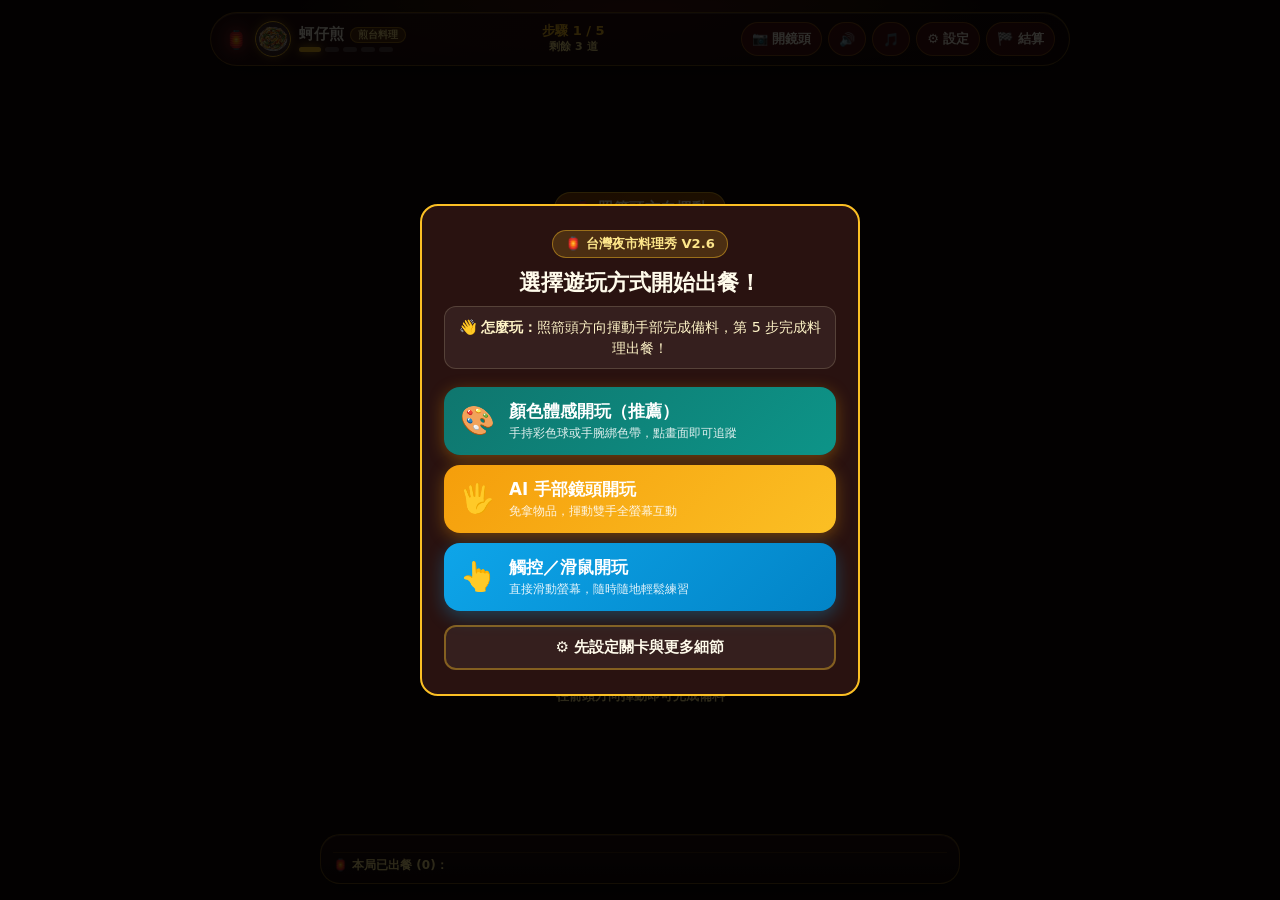
==== commit 93b8022f: "OK" ====
--- a/index.html
+++ b/index.html
@@ -3,7 +3,7 @@
 <head>
   <meta charset="UTF-8" />
   <meta name="viewport" content="width=device-width, initial-scale=1.0, maximum-scale=1.0, user-scalable=no" />
-  <title>台灣夜市料理秀 V2.5｜體感大型機台復健遊戲</title>
+  <title>台灣夜市料理秀 V2.6｜體感大型機台復健遊戲</title>
   <meta name="description" content="開啟即玩！透過手部揮動完成50道台灣夜市手繪水彩美食的體感機台式復健遊戲，支援滿版鏡像鏡頭、四大烹飪手感、壞食材抑制與認知推理選菜。" />
   <link rel="stylesheet" href="css/style.css?v=2.5" />
   <script>
@@ -244,7 +244,8 @@
               <label>操作方式與語音音效</label>
               <div class="seg-control" id="ctrlInputMode">
                 <button data-val="touch" class="active">👆 觸控／滑鼠</button>
-                <button data-val="camera">📷 滿版鏡頭體感</button>
+                <button data-val="camera">🖐️ AI 手部體感</button>
+                <button data-val="color">🎨 顏色體感</button>
               </div>
               <div class="checkbox-row" style="margin-top: 10px;">
                 <label class="toggle-label">
@@ -420,6 +421,28 @@
             <p id="celebrateDishDesc" class="celebrate-desc"></p>
           </div>
         </div>
+
+        <!-- 🎨 顏色體感取色校正層（啟動時隱藏所有食材與 HUD，純淨點畫面取色） -->
+        <div id="colorCalibOverlay" class="color-calib-overlay hidden">
+          <div class="color-calib-top-pill">
+            <span id="colorSwatch" class="color-swatch"></span>
+            <span id="colorCalibPrompt">🎨 請直接點一下畫面中的彩色物品或腕帶</span>
+          </div>
+          <div class="color-calib-bar">
+            <div class="color-tol-row">
+              <span class="color-tol-label">偵測寬容度：</span>
+              <div class="seg-control" id="ctrlColorTol">
+                <button data-val="strict">精準</button>
+                <button data-val="normal" class="active">標準</button>
+                <button data-val="wide">寬鬆</button>
+              </div>
+            </div>
+            <div class="color-calib-actions">
+              <button id="btnColorCalibBack" class="btn-outline">🏠 返回</button>
+              <button id="btnColorCalibStart" class="btn-primary" disabled>✅ 開始料理</button>
+            </div>
+          </div>
+        </div>
       </div>
     </section>
 
@@ -452,13 +475,17 @@
 
   <div id="modalWelcome" class="modal">
     <div class="modal-box welcome-modal-box">
-      <div class="welcome-badge">🏮 台灣夜市料理秀 V2.5</div>
+      <div class="welcome-badge">🏮 台灣夜市料理秀 V2.6</div>
       <h2>選擇遊玩方式開始出餐！</h2>
       <p class="welcome-how-to">👋 <strong>怎麼玩：</strong>照箭頭方向揮動手部完成備料，第 5 步完成料理出餐！</p>
       <div class="welcome-btn-stack">
+        <button id="btnWelcomeColor" class="btn-primary btn-xl welcome-choice-btn welcome-color-btn">
+          <span class="wc-icon">🎨</span>
+          <span class="wc-text"><strong>顏色體感開玩（推薦）</strong><small>手持彩色球或手腕綁色帶，點畫面即可追蹤</small></span>
+        </button>
         <button id="btnWelcomeCamera" class="btn-primary btn-xl welcome-choice-btn">
-          <span class="wc-icon">📷</span>
-          <span class="wc-text"><strong>鏡頭體感開玩</strong><small>揮動雙手或身體，全螢幕互動體驗</small></span>
+          <span class="wc-icon">🖐️</span>
+          <span class="wc-text"><strong>AI 手部鏡頭開玩</strong><small>免拿物品，揮動雙手全螢幕互動</small></span>
         </button>
         <button id="btnWelcomeTouch" class="btn-primary btn-xl welcome-choice-btn welcome-touch-btn">
           <span class="wc-icon">👆</span>
--- a/css/style.css
+++ b/css/style.css
@@ -907,43 +907,6 @@
   display: block;
 }
 
-.stir-meter-wrap {
-  margin-top: 8px;
-  width: min(72vw, 260px);
-  display: none;
-  flex-direction: column;
-  align-items: center;
-  gap: 4px;
-}
-
-.stir-meter-wrap.active {
-  display: flex;
-}
-
-.stir-bar-bg {
-  width: 100%;
-  height: 14px;
-  border-radius: 999px;
-  background: rgba(24, 10, 10, 0.85);
-  border: 1.5px solid rgba(251, 191, 36, 0.45);
-  overflow: hidden;
-}
-
-.stir-bar-fill {
-  width: 0%;
-  height: 100%;
-  border-radius: 999px;
-  background: linear-gradient(90deg, #dc2626, #f97316, #fbbf24);
-  box-shadow: 0 0 12px rgba(251, 191, 36, 0.9);
-  transition: width 0.08s linear;
-}
-
-.stir-pct-text {
-  font-size: 12px;
-  font-weight: 800;
-  color: var(--gold-normal);
-}
-
 .food-caption {
   margin-top: 10px;
   display: flex;
@@ -1625,61 +1588,17 @@
   color: rgba(254, 243, 199, 0.78);
 }
 
-/* === V2.2 修正：上方 HUD 與料理卡片絕對不重疊（含開啟鏡頭與手機橫直向） === */
-.arcade-root {
-  display: flex;
-  flex-direction: column;
-  height: 100dvh;
-  overflow: hidden;
-}
-.arcade-hud {
-  position: relative !important;
-  flex: 0 0 auto;
-  z-index: 35;
-  padding: 10px 14px;
-  background: linear-gradient(180deg, rgba(16, 7, 7, 0.88) 0%, rgba(16, 7, 7, 0.55) 100%);
-  backdrop-filter: blur(6px);
-}
-.quick-guide-bar {
-  position: relative !important;
-  top: auto !important;
-  left: auto !important;
-  transform: none !important;
-  margin: 6px auto 0 !important;
-  z-index: 32;
-  flex: 0 0 auto;
-}
+/* === 遊戲舞台垂直彈性排版（上 HUD / 中央主舞台 / 下備料盤 絕不重疊） === */
 .arcade-stage {
-  position: relative !important;
-  flex: 1 1 auto !important;
-  min-height: 0 !important;
-  padding-top: 8px !important;
-  padding-bottom: 12px !important;
+  position: relative;
+  flex: 1 1 auto;
+  min-height: 0;
+  padding: 6px 0 8px;
   display: flex;
   flex-direction: column;
   justify-content: space-between;
   z-index: 15;
 }
-.arcade-center {
-  flex: 1 1 auto;
-  min-height: 0;
-  display: flex;
-  flex-direction: column;
-  align-items: center;
-  justify-content: center;
-  gap: 8px;
-}
-.stir-wok {
-  font-size: 3rem;
-  line-height: 1;
-  margin-bottom: 6px;
-  animation: wokShake 0.45s infinite alternate ease-in-out;
-}
-@keyframes wokShake {
-  from { transform: rotate(-8deg) scale(1); }
-  to { transform: rotate(8deg) scale(1.08); }
-}
-
 
 /* === V2.3 動作專屬小 ICON、強化下鍋/翻面與六種烹飪動畫、手機 HUD 防重疊 === */
 .food-caption {
@@ -1801,11 +1720,6 @@
 
 /* 手機直向上方 HUD 與導引條防重疊 */
 @media (max-width: 720px) {
-  .arcade-hud {
-    padding: 6px 8px !important;
-    gap: 6px !important;
-    flex-wrap: nowrap !important;
-  }
   .hud-dish-thumb {
     width: 32px !important;
     height: 32px !important;
@@ -1840,14 +1754,7 @@
     font-size: 0.74rem !important;
     white-space: nowrap;
   }
-  .quick-guide-bar {
-    width: calc(100% - 16px) !important;
-    font-size: 0.74rem !important;
-    padding: 5px 10px !important;
-    margin: 4px auto 0 !important;
-  }
-}
-
+}
 
 /* === V2.4 左右滑動式精簡關卡卡片 === */
 .swipe-hint-pill {
@@ -2030,3 +1937,156 @@
   color: #fef08a !important;
   box-shadow: 0 4px 16px rgba(249, 115, 22, 0.45);
 }
+
+/* === V2.5 手機直向 Top HUD 兩排防重疊 === */
+@media (max-width: 720px) {
+  .top-hud {
+    flex-wrap: wrap !important;
+    border-radius: 18px !important;
+    padding: 7px 10px !important;
+    gap: 6px 8px !important;
+    width: calc(100% - 16px) !important;
+  }
+  .hud-dish {
+    flex: 1 1 auto;
+    min-width: 0;
+  }
+  .hud-center-badge {
+    margin-left: auto;
+    flex-direction: row !important;
+    gap: 6px !important;
+    padding: 3px 8px !important;
+    border-radius: 999px;
+    background: rgba(251, 191, 36, 0.12);
+    border: 1px solid rgba(251, 191, 36, 0.28);
+  }
+  .hud-actions {
+    width: 100%;
+    justify-content: space-between;
+    gap: 4px !important;
+  }
+  .hud-btn {
+    height: 30px !important;
+    min-width: 30px !important;
+    padding: 0 8px !important;
+    font-size: 0.74rem !important;
+  }
+}
+
+/* === V2.5 認知選餐大字大圖＋全畫面分區高亮 === */
+.cog-choice-arena {
+  width: min(96vw, 760px) !important;
+  height: min(54dvh, 460px) !important;
+}
+.cog-card {
+  width: clamp(148px, 31vw, 224px) !important;
+  padding: 14px 10px !important;
+  gap: 8px !important;
+  border-radius: 24px !important;
+}
+.cog-card-img-wrap {
+  width: clamp(92px, 18vw, 134px) !important;
+  height: clamp(92px, 18vw, 134px) !important;
+}
+.cog-card-title {
+  font-size: clamp(19px, 3.2vw, 25px) !important;
+  line-height: 1.2;
+  text-align: center;
+  text-shadow: 0 2px 6px rgba(0, 0, 0, 0.75);
+}
+.cog-card-dir {
+  font-size: 13px !important;
+  padding: 3px 12px !important;
+}
+.cog-card.hovering {
+  border-width: 3px !important;
+  border-color: #4ade80 !important;
+  background: linear-gradient(160deg, rgba(20, 83, 45, 0.92), rgba(14, 48, 28, 0.94)) !important;
+  box-shadow: 0 0 32px rgba(74, 222, 128, 0.75) !important;
+}
+
+/* === V2.6 顏色體感點畫面取色校正層（取色時隱藏所有食材與 HUD） === */
+.welcome-color-btn {
+  background: linear-gradient(135deg, #0f766e, #0d9488) !important;
+  border-color: rgba(94, 234, 212, 0.55) !important;
+}
+#screenGame.color-calibrating .top-hud,
+#screenGame.color-calibrating .center-arena,
+#screenGame.color-calibrating .bottom-hud,
+#screenGame.color-calibrating .cam-scrim,
+#screenGame.color-calibrating .lantern-glow-top {
+  display: none !important;
+}
+.color-calib-overlay {
+  position: absolute;
+  inset: 0;
+  z-index: 40;
+  display: flex;
+  flex-direction: column;
+  justify-content: space-between;
+  align-items: center;
+  padding: max(16px, env(safe-area-inset-top)) 14px max(18px, env(safe-area-inset-bottom));
+  pointer-events: none;
+}
+.color-calib-overlay.hidden {
+  display: none !important;
+}
+.color-calib-top-pill {
+  display: inline-flex;
+  align-items: center;
+  gap: 10px;
+  padding: 10px 18px;
+  border-radius: 999px;
+  background: rgba(15, 23, 42, 0.84);
+  border: 2px solid rgba(94, 234, 212, 0.7);
+  color: #f8fafc;
+  font-size: clamp(15px, 3.6vw, 18px);
+  font-weight: 800;
+  box-shadow: 0 8px 24px rgba(0, 0, 0, 0.45);
+  backdrop-filter: blur(8px);
+}
+.color-swatch {
+  width: 24px;
+  height: 24px;
+  border-radius: 50%;
+  border: 2px solid #fff;
+  background: rgba(255, 255, 255, 0.18);
+  flex: 0 0 auto;
+}
+.color-calib-bar {
+  pointer-events: auto;
+  width: min(94vw, 460px);
+  padding: 12px 14px;
+  border-radius: 20px;
+  background: rgba(15, 23, 42, 0.88);
+  border: 1.5px solid rgba(255, 255, 255, 0.22);
+  display: flex;
+  flex-direction: column;
+  gap: 10px;
+  box-shadow: 0 12px 30px rgba(0, 0, 0, 0.5);
+  backdrop-filter: blur(8px);
+}
+.color-tol-row {
+  display: flex;
+  align-items: center;
+  justify-content: space-between;
+  gap: 8px;
+}
+.color-tol-label {
+  font-size: 13px;
+  font-weight: 700;
+  color: #cbd5e1;
+  white-space: nowrap;
+}
+.color-tol-row .seg-control {
+  flex: 1;
+}
+.color-calib-actions {
+  display: grid;
+  grid-template-columns: 1fr 2fr;
+  gap: 10px;
+}
+.color-calib-actions .btn-primary:disabled {
+  opacity: 0.45;
+  cursor: not-allowed;
+}
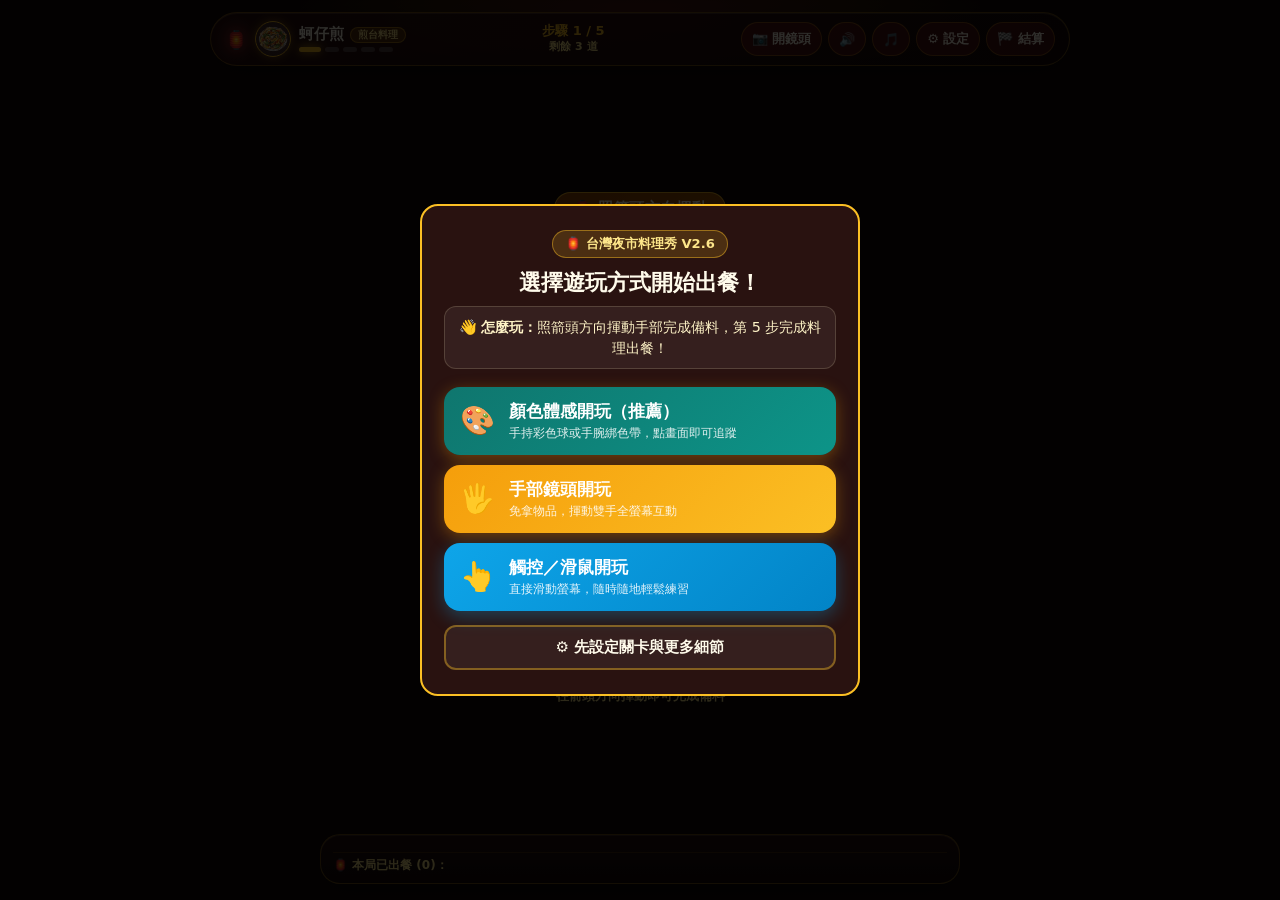
==== commit 4a2b29f9: "OK" ====
--- a/index.html
+++ b/index.html
@@ -110,6 +110,20 @@
         </div>
         <div class="settings-grid">
           <div class="setting-group">
+            <label>操作方式（感應／觸控）</label>
+            <div class="seg-control" id="ctrlInputMode">
+              <button data-val="touch" class="active">👆 觸控滑動</button>
+              <button data-val="camera">🖐️ 手部偵測</button>
+              <button data-val="color">🎨 顏色追蹤</button>
+            </div>
+            <div class="checkbox-row" style="margin-top: 8px;">
+              <label class="toggle-label">
+                <input type="checkbox" id="chkMirror" checked /> 🪞 鏡像顯示鏡頭
+              </label>
+            </div>
+          </div>
+
+          <div class="setting-group">
             <label>過關方式</label>
             <div class="seg-control" id="ctrlGameMode">
               <button data-val="dishes" class="active">🍽️ 指定道數</button>
@@ -154,7 +168,7 @@
       </div>
 
       <!-- ③ 細部微調（自動隨上方關卡同步，若有手動修改則顯示自訂提示） -->
-      <details class="card adv-settings-drawer" open>
+      <details class="card adv-settings-drawer">
         <summary class="adv-summary">
           <span>🎛️ ③ 細部微調（已依上方關卡自動帶入，可自由調整）</span>
           <span class="adv-hint">展開／收合</span>
@@ -241,16 +255,8 @@
             </div>
 
             <div class="setting-group">
-              <label>操作方式與語音音效</label>
-              <div class="seg-control" id="ctrlInputMode">
-                <button data-val="touch" class="active">👆 觸控／滑鼠</button>
-                <button data-val="camera">🖐️ AI 手部體感</button>
-                <button data-val="color">🎨 顏色體感</button>
-              </div>
-              <div class="checkbox-row" style="margin-top: 10px;">
-                <label class="toggle-label">
-                  <input type="checkbox" id="chkMirror" checked /> 🪞 鏡像顯示鏡頭
-                </label>
+              <label>語音與音效</label>
+              <div class="checkbox-row">
                 <label class="toggle-label">
                   <input type="checkbox" id="chkSound" checked /> 🔊 音效回饋
                 </label>
@@ -351,22 +357,31 @@
             <div id="arrowOverlay" class="arrow-overlay">
               <svg id="arrowSvg" class="arrow-3d-svg normal" viewBox="0 0 120 120" aria-hidden="true">
                 <defs>
-                  <linearGradient id="gradGold" x1="0%" y1="0%" x2="100%" y2="100%">
-                    <stop offset="0%" stop-color="#FFFBEB" stop-opacity="0.95" />
-                    <stop offset="40%" stop-color="#FBBF24" stop-opacity="0.88" />
-                    <stop offset="100%" stop-color="#EA580C" stop-opacity="0.9" />
+                  <linearGradient id="gradGold" x1="0%" y1="0%" x2="100%" y2="0%">
+                    <stop offset="0%" stop-color="#F5B230" stop-opacity="0.82" />
+                    <stop offset="100%" stop-color="#F5B230" stop-opacity="0.82" />
                   </linearGradient>
-                  <linearGradient id="gradCyan" x1="0%" y1="0%" x2="100%" y2="100%">
-                    <stop offset="0%" stop-color="#ECFEFF" stop-opacity="0.95" />
-                    <stop offset="45%" stop-color="#38BDF8" stop-opacity="0.88" />
-                    <stop offset="100%" stop-color="#0284C7" stop-opacity="0.9" />
+                  <linearGradient id="gradCyan" x1="0%" y1="0%" x2="100%" y2="0%">
+                    <stop offset="0%" stop-color="#38B2E2" stop-opacity="0.82" />
+                    <stop offset="100%" stop-color="#38B2E2" stop-opacity="0.82" />
                   </linearGradient>
                 </defs>
                 <path id="arrowPath"
-                  d="M20 53 L76 53 L66 40 L74 33 L103 60 L74 87 L66 80 L76 67 L20 67 Z"
+                  d="M20 56.5 L86 56.5 L78 46.5 L82 43 L108 60 L82 77 L78 73.5 L86 63.5 L20 63.5 Z"
                   fill="url(#gradGold)"
-                  stroke="#FFFFFF"
-                  stroke-width="2.4"
+                  stroke="#5C3317"
+                  stroke-width="1.8"
+                  stroke-linejoin="round" />
+              </svg>
+            </div>
+
+            <div id="arrowOverlay2" class="arrow-overlay arrow-overlay-second" style="display:none;">
+              <svg id="arrowSvg2" class="arrow-svg normal" viewBox="0 0 120 120">
+                <path id="arrowPath2"
+                  d="M20 56.5 L86 56.5 L78 46.5 L82 43 L108 60 L82 77 L78 73.5 L86 63.5 L20 63.5 Z"
+                  fill="url(#gradGold)"
+                  stroke="#5C3317"
+                  stroke-width="1.8"
                   stroke-linejoin="round" />
               </svg>
             </div>
@@ -446,29 +461,47 @@
       </div>
     </section>
 
-    <!-- 3. 結算畫面 -->
+    <!-- 3. 結算畫面（三層視覺層級：重點大數字 → 主要按鈕 → 次要出餐與治療師明細） -->
     <section id="screenResult" class="screen">
       <div class="card result-card">
         <h1 id="resMainTitle">🏆 本局夜市擺攤完成！</h1>
         <p id="resStallRankBanner" class="stall-rank-banner hidden"></p>
-        <div class="stats-grid">
-          <div class="stat-box"><span>完成料理</span><strong id="resDishes">0 道</strong></div>
-          <div class="stat-box"><span>完成步驟</span><strong id="resSteps">0 步</strong></div>
-          <div class="stat-box"><span>方向揮動成功</span><strong id="resSwipes">0 次</strong></div>
-          <div class="stat-box"><span>壞食材成功忍住</span><strong id="resHolds">0 次</strong></div>
-          <div class="stat-box"><span>翻炒／選菜出餐</span><strong id="resStirs">0 次</strong></div>
-          <div class="stat-box"><span>實際練習時間</span><strong id="resTime">0 秒</strong></div>
-        </div>
-
-        <div id="resIncompleteBox" class="incomplete-note hidden"></div>
-
-        <h3>🍽️ 本局出餐成品</h3>
-        <div id="resDishGrid" class="result-dish-grid"></div>
-
-        <div class="result-actions">
+
+        <!-- Tier 1: 重點大數字（只留 2 個核心指標） -->
+        <div class="res-hero-grid">
+          <div class="res-hero-box">
+            <span>完成料理</span>
+            <strong id="resDishes">0 道</strong>
+          </div>
+          <div class="res-hero-box">
+            <span>有效練習時間</span>
+            <strong id="resTime">0 秒</strong>
+          </div>
+        </div>
+
+        <!-- Tier 2: 操作按鈕立即出現（免往下滑） -->
+        <div class="result-actions res-primary-actions">
           <button id="btnPlayAgain" class="btn-primary btn-lg">🔄 再玩一局</button>
           <button id="btnBackSettings" class="btn-outline btn-lg">⚙️ 調整設定</button>
         </div>
+
+        <div id="resIncompleteBox" class="incomplete-note hidden"></div>
+
+        <!-- Tier 3: 次要明細與治療師觀察數據（收合／小字層級） -->
+        <details class="res-details-drawer">
+          <summary class="res-details-summary">📊 查看詳細數據與治療師紀錄（步驟・方向・追蹤穩定度）</summary>
+          <div class="res-sub-stats">
+            <div class="res-sub-item"><span>完成步驟</span><strong id="resSteps">0 步</strong></div>
+            <div class="res-sub-item"><span>方向揮動</span><strong id="resSwipes">0 次</strong></div>
+            <div class="res-sub-item"><span>壞食材忍住</span><strong id="resHolds">0 次</strong></div>
+            <div class="res-sub-item"><span>翻炒／選菜</span><strong id="resStirs">0 次</strong></div>
+            <div class="res-sub-item"><span>追蹤中斷</span><strong id="resDrops">0 次</strong></div>
+          </div>
+          <div id="resDirBreakdown" class="res-dir-breakdown"></div>
+        </details>
+
+        <h3 class="res-dishes-heading">🍽️ 本局出餐成品</h3>
+        <div id="resDishGrid" class="result-dish-grid"></div>
       </div>
     </section>
   </main>
@@ -485,7 +518,7 @@
         </button>
         <button id="btnWelcomeCamera" class="btn-primary btn-xl welcome-choice-btn">
           <span class="wc-icon">🖐️</span>
-          <span class="wc-text"><strong>AI 手部鏡頭開玩</strong><small>免拿物品，揮動雙手全螢幕互動</small></span>
+          <span class="wc-text"><strong>手部鏡頭開玩</strong><small>免拿物品，揮動雙手全螢幕互動</small></span>
         </button>
         <button id="btnWelcomeTouch" class="btn-primary btn-xl welcome-choice-btn welcome-touch-btn">
           <span class="wc-icon">👆</span>
--- a/css/style.css
+++ b/css/style.css
@@ -933,36 +933,49 @@
 
 .cog-choice-arena {
   position: relative;
-  width: min(94vw, 620px);
-  height: min(56dvh, 410px);
-  margin-top: 6px;
+  width: min(98vw, 920px);
+  height: min(64dvh, 560px);
+  margin-top: 4px;
   pointer-events: auto;
 }
 
 .cog-card {
   position: absolute;
-  width: clamp(136px, 34vw, 178px);
-  padding: 10px 8px;
-  border-radius: 20px;
-  background: linear-gradient(160deg, rgba(45, 14, 14, 0.9), rgba(20, 8, 8, 0.92));
-  border: 2px solid rgba(251, 191, 36, 0.45);
+  padding: 10px 12px;
+  border-radius: 22px;
+  background: linear-gradient(160deg, rgba(45, 14, 14, 0.58), rgba(18, 6, 6, 0.68));
+  border: 2.5px dashed rgba(251, 191, 36, 0.55);
   display: flex;
   flex-direction: column;
   align-items: center;
-  gap: 4px;
+  justify-content: center;
+  gap: 6px;
   cursor: pointer;
-  box-shadow: 0 10px 28px rgba(0, 0, 0, 0.5);
-  transition: transform 0.18s ease, border-color 0.18s ease, box-shadow 0.18s ease;
-}
-
-.cog-card.pos-LEFT { left: 2%; top: 50%; transform: translateY(-50%); }
-.cog-card.pos-RIGHT { right: 2%; top: 50%; transform: translateY(-50%); }
-.cog-card.pos-UP { top: 0%; left: 50%; transform: translateX(-50%); }
-.cog-card.pos-DOWN { bottom: 0%; left: 50%; transform: translateX(-50%); }
+  box-shadow: 0 10px 28px rgba(0, 0, 0, 0.38);
+  transition: border-color 0.16s ease, box-shadow 0.16s ease, background 0.16s ease;
+  backdrop-filter: blur(2px);
+}
+
+/* 2 選 1：左右各佔半邊大區 */
+.cog-choice-arena[data-count="2"] .cog-card.pos-LEFT { left: 0; top: 0; width: 49%; height: 100%; }
+.cog-choice-arena[data-count="2"] .cog-card.pos-RIGHT { right: 0; top: 0; width: 49%; height: 100%; }
+
+/* 3 選 1：上方滿版橫區＋下方左右兩大區 */
+.cog-choice-arena[data-count="3"] .cog-card.pos-UP { top: 0; left: 0; width: 100%; height: 43%; }
+.cog-choice-arena[data-count="3"] .cog-card.pos-LEFT { bottom: 0; left: 0; width: 49%; height: 55%; }
+.cog-choice-arena[data-count="3"] .cog-card.pos-RIGHT { bottom: 0; right: 0; width: 49%; height: 55%; }
+
+/* 4 選 1：上下左右四大區 */
+.cog-choice-arena[data-count="4"] .cog-card.pos-UP { top: 0; left: 16%; width: 68%; height: 32%; }
+.cog-choice-arena[data-count="4"] .cog-card.pos-LEFT { top: 34%; left: 0; width: 49%; height: 32%; }
+.cog-choice-arena[data-count="4"] .cog-card.pos-RIGHT { top: 34%; right: 0; width: 49%; height: 32%; }
+.cog-choice-arena[data-count="4"] .cog-card.pos-DOWN { bottom: 0; left: 16%; width: 68%; height: 32%; }
 
 .cog-card.hovering {
+  border-width: 3px;
   border-color: #4ade80;
-  box-shadow: 0 0 24px rgba(74, 222, 128, 0.65);
+  background: linear-gradient(160deg, rgba(20, 83, 45, 0.92), rgba(14, 48, 28, 0.94));
+  box-shadow: 0 0 32px rgba(74, 222, 128, 0.75);
 }
 
 .cog-card.wrong-shake {
@@ -978,10 +991,14 @@
 
 .cog-card-img-wrap {
   position: relative;
-  width: clamp(84px, 20vw, 112px);
-  height: clamp(84px, 20vw, 112px);
+  width: clamp(96px, 22vw, 164px);
+  height: clamp(96px, 22vw, 164px);
   display: grid;
   place-items: center;
+}
+.cog-choice-arena[data-count="4"] .cog-card-img-wrap {
+  width: clamp(72px, 15vw, 112px);
+  height: clamp(72px, 15vw, 112px);
 }
 
 .cog-card-img-wrap img {
@@ -1001,17 +1018,20 @@
 }
 
 .cog-card-title {
-  font-size: 16px;
+  font-size: clamp(19px, 3.2vw, 25px);
+  line-height: 1.2;
+  text-align: center;
   font-weight: 900;
   color: #fffbeb;
+  text-shadow: 0 2px 6px rgba(0, 0, 0, 0.75);
 }
 
 .cog-card-dir {
-  font-size: 11px;
+  font-size: 13px;
   font-weight: 700;
   color: #fde68a;
   background: rgba(245, 158, 11, 0.2);
-  padding: 2px 8px;
+  padding: 3px 12px;
   border-radius: 99px;
 }
 
@@ -1973,38 +1993,6 @@
   }
 }
 
-/* === V2.5 認知選餐大字大圖＋全畫面分區高亮 === */
-.cog-choice-arena {
-  width: min(96vw, 760px) !important;
-  height: min(54dvh, 460px) !important;
-}
-.cog-card {
-  width: clamp(148px, 31vw, 224px) !important;
-  padding: 14px 10px !important;
-  gap: 8px !important;
-  border-radius: 24px !important;
-}
-.cog-card-img-wrap {
-  width: clamp(92px, 18vw, 134px) !important;
-  height: clamp(92px, 18vw, 134px) !important;
-}
-.cog-card-title {
-  font-size: clamp(19px, 3.2vw, 25px) !important;
-  line-height: 1.2;
-  text-align: center;
-  text-shadow: 0 2px 6px rgba(0, 0, 0, 0.75);
-}
-.cog-card-dir {
-  font-size: 13px !important;
-  padding: 3px 12px !important;
-}
-.cog-card.hovering {
-  border-width: 3px !important;
-  border-color: #4ade80 !important;
-  background: linear-gradient(160deg, rgba(20, 83, 45, 0.92), rgba(14, 48, 28, 0.94)) !important;
-  box-shadow: 0 0 32px rgba(74, 222, 128, 0.75) !important;
-}
-
 /* === V2.6 顏色體感點畫面取色校正層（取色時隱藏所有食材與 HUD） === */
 .welcome-color-btn {
   background: linear-gradient(135deg, #0f766e, #0d9488) !important;
@@ -2090,3 +2078,97 @@
   opacity: 0.45;
   cursor: not-allowed;
 }
+
+/* === V2.6 結算頁三層視覺層級（重點大數字 → 立即操作按鈕 → 次要治療師明細） === */
+.res-hero-grid {
+  display: grid;
+  grid-template-columns: repeat(2, 1fr);
+  gap: 12px;
+  margin: 12px 0 14px;
+}
+.res-hero-box {
+  padding: 16px 12px;
+  border-radius: 18px;
+  background: linear-gradient(155deg, rgba(245, 158, 11, 0.2), rgba(120, 53, 15, 0.28));
+  border: 2px solid rgba(251, 191, 36, 0.48);
+  display: flex;
+  flex-direction: column;
+  align-items: center;
+  gap: 4px;
+}
+.res-hero-box span {
+  font-size: 13px;
+  font-weight: 700;
+  color: #fde68a;
+}
+.res-hero-box strong {
+  font-size: clamp(28px, 6.5vw, 38px);
+  line-height: 1.1;
+  font-weight: 900;
+  color: #fffbeb;
+}
+.res-primary-actions {
+  margin: 0 0 16px !important;
+}
+.res-details-drawer {
+  margin: 10px 0 16px;
+  padding: 10px 12px;
+  border-radius: 14px;
+  background: rgba(15, 23, 42, 0.45);
+  border: 1px solid rgba(255, 255, 255, 0.14);
+  text-align: left;
+}
+.res-details-summary {
+  cursor: pointer;
+  font-size: 13px;
+  font-weight: 700;
+  color: #cbd5e1;
+  list-style: none;
+}
+.res-details-summary::-webkit-details-marker { display: none; }
+.res-sub-stats {
+  display: grid;
+  grid-template-columns: repeat(auto-fit, minmax(92px, 1fr));
+  gap: 8px;
+  margin-top: 10px;
+}
+.res-sub-item {
+  padding: 8px 6px;
+  border-radius: 10px;
+  background: rgba(255, 255, 255, 0.06);
+  display: flex;
+  flex-direction: column;
+  align-items: center;
+  gap: 2px;
+}
+.res-sub-item span {
+  font-size: 11px;
+  color: #94a3b8;
+}
+.res-sub-item strong {
+  font-size: 15px;
+  font-weight: 800;
+  color: #f1f5f9;
+}
+.res-dir-breakdown {
+  display: flex;
+  flex-wrap: wrap;
+  gap: 6px;
+  margin-top: 10px;
+}
+.res-dir-chip {
+  font-size: 12px;
+  font-weight: 700;
+  padding: 4px 10px;
+  border-radius: 999px;
+  background: rgba(56, 189, 248, 0.14);
+  border: 1px solid rgba(56, 189, 248, 0.35);
+  color: #e0f2fe;
+}
+.res-dishes-heading {
+  font-size: 15px;
+  margin-top: 6px;
+}
+
+/* === V2.6 雙刀連擊：兩支水彩箭頭同時置中 === */
+.arrow-overlay-second { pointer-events: none; }
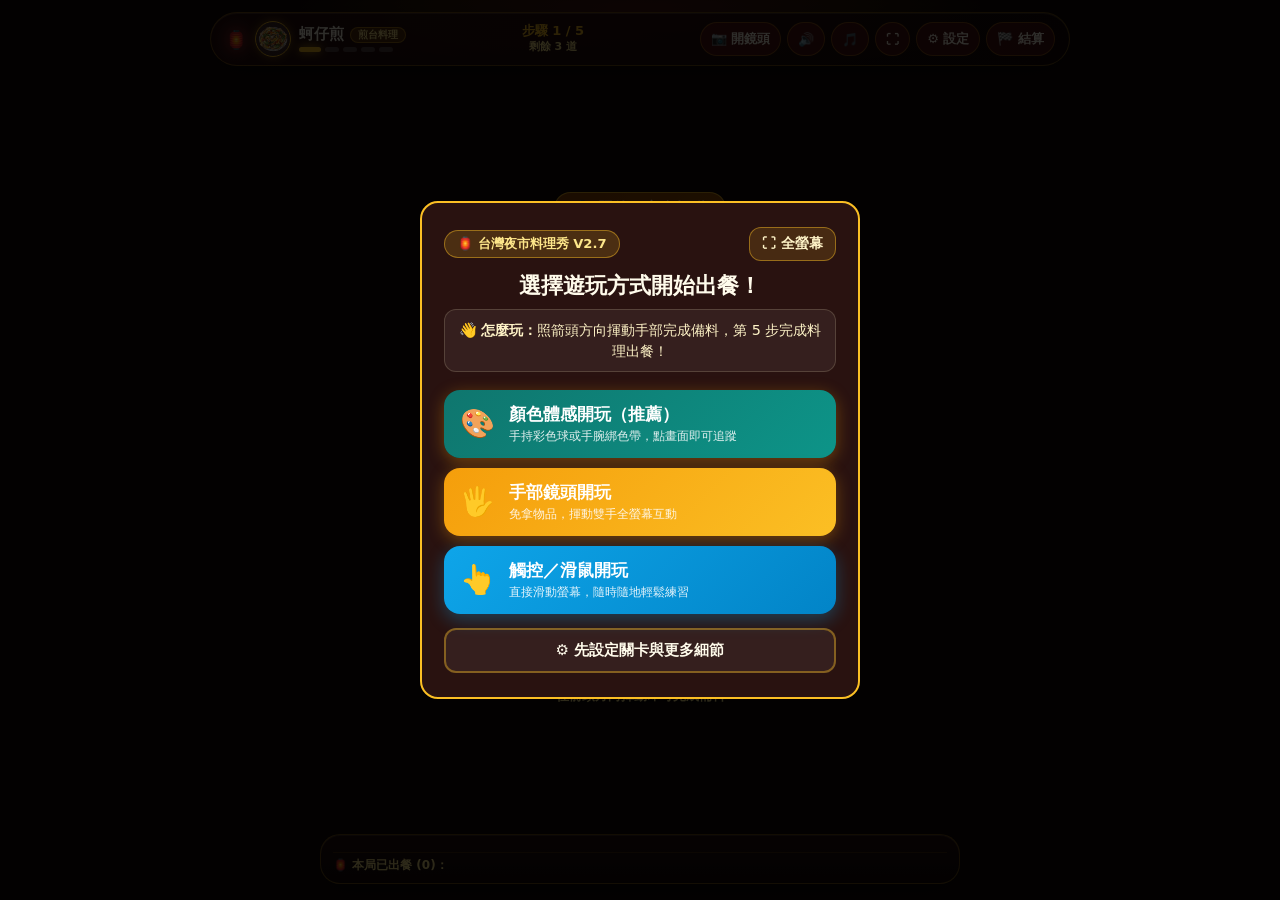
==== commit fb3ef76d: "OK" ====
--- a/index.html
+++ b/index.html
@@ -23,7 +23,7 @@
 </head>
 <body>
   <header id="mainTopBar" class="top-bar">
-    <div class="brand-title">🏮 台灣夜市料理秀 <span class="badge">V2.5 選關與設定</span></div>
+    <div class="brand-title">🏮 台灣夜市料理秀 <span class="badge">V2.7 選關與設定</span></div>
     <div class="top-controls">
       <button id="btnOpenCalibrate" class="btn-sm">📏 幅度校正</button>
       <button id="btnTogglePerf" class="btn-sm">⚡ 一般效能</button>
@@ -41,6 +41,7 @@
         <p class="subtitle">先選一張關卡卡片，再選道數或時間即可開局；進階治療師參數可在下方細部微調</p>
         <div class="quick-start-row">
           <button id="btnStartCustom" class="btn-primary btn-xl">🚀 套用設定並進入遊戲</button>
+          <button id="btnCancelSettings" class="btn-outline btn-xl">✕ 取消設定</button>
           <button id="btnOpenGallery" class="btn-gallery-hero">📖 50 道夜市圖鑑 (<span id="collectionProgressBadge">0 / 50</span>)</button>
         </div>
       </div>
@@ -105,12 +106,12 @@
       <!-- ② 過關方式與攤位分類（與關卡獨立，互不衝突） -->
       <div class="card">
         <div class="section-head">
-          <h2>② 過關方式與攤位分類</h2>
-          <span class="section-sub">設定這一局要玩幾道菜、限時幾秒，以及想逛哪一區夜市攤位</span>
+          <h2>② 遊戲與操控設定</h2>
+          <span class="section-sub">設定操控方式、過關目標與想逛的夜市攤位</span>
         </div>
         <div class="settings-grid">
           <div class="setting-group">
-            <label>操作方式（感應／觸控）</label>
+            <label>操控方式（感應／觸控）</label>
             <div class="seg-control" id="ctrlInputMode">
               <button data-val="touch" class="active">👆 觸控滑動</button>
               <button data-val="camera">🖐️ 手部偵測</button>
@@ -124,7 +125,7 @@
           </div>
 
           <div class="setting-group">
-            <label>過關方式</label>
+            <label>過關目標</label>
             <div class="seg-control" id="ctrlGameMode">
               <button data-val="dishes" class="active">🍽️ 指定道數</button>
               <button data-val="timed">⏱️ 限時倒數</button>
@@ -154,7 +155,7 @@
           </div>
 
           <div class="setting-group">
-            <label>夜市攤位主題</label>
+            <label>夜市攤位</label>
             <div class="seg-control seg-wrap" id="ctrlCategoryFilter">
               <button data-val="ALL" class="active">全部 (50)</button>
               <button data-val="煎台料理">煎台</button>
@@ -170,7 +171,7 @@
       <!-- ③ 細部微調（自動隨上方關卡同步，若有手動修改則顯示自訂提示） -->
       <details class="card adv-settings-drawer">
         <summary class="adv-summary">
-          <span>🎛️ ③ 細部微調（已依上方關卡自動帶入，可自由調整）</span>
+          <span>🎛️ ③ 進階細部微調（已依上方關卡自動帶入，可自由調整）</span>
           <span class="adv-hint">展開／收合</span>
         </summary>
         <div class="adv-inner">
@@ -329,6 +330,7 @@
             <button id="btnHudCam" class="hud-btn hud-btn-cam" title="開啟／切換鏡頭">📷 開鏡頭</button>
             <button id="btnHudSound" class="hud-btn" title="音效開關">🔊</button>
             <button id="btnHudBgm" class="hud-btn" title="背景音樂開關">🎵</button>
+            <button id="btnHudFullscreen" class="hud-btn" title="切換全螢幕">⛶</button>
             <button id="btnHudSettings" class="hud-btn" title="遊戲設定與圖鑑">⚙️ 設定</button>
             <button id="btnHudFinish" class="hud-btn hud-btn-exit" title="結算">🏁 結算</button>
           </div>
@@ -376,7 +378,7 @@
             </div>
 
             <div id="arrowOverlay2" class="arrow-overlay arrow-overlay-second" style="display:none;">
-              <svg id="arrowSvg2" class="arrow-svg normal" viewBox="0 0 120 120">
+              <svg id="arrowSvg2" class="arrow-3d-svg normal" viewBox="0 0 120 120">
                 <path id="arrowPath2"
                   d="M20 56.5 L86 56.5 L78 46.5 L82 43 L108 60 L82 77 L78 73.5 L86 63.5 L20 63.5 Z"
                   fill="url(#gradGold)"
@@ -508,7 +510,10 @@
 
   <div id="modalWelcome" class="modal">
     <div class="modal-box welcome-modal-box">
-      <div class="welcome-badge">🏮 台灣夜市料理秀 V2.6</div>
+      <div class="welcome-top-row">
+        <div class="welcome-badge">🏮 台灣夜市料理秀 V2.7</div>
+        <button id="btnWelcomeFullscreen" class="btn-sm welcome-fs-btn" type="button">⛶ 全螢幕</button>
+      </div>
       <h2>選擇遊玩方式開始出餐！</h2>
       <p class="welcome-how-to">👋 <strong>怎麼玩：</strong>照箭頭方向揮動手部完成備料，第 5 步完成料理出餐！</p>
       <div class="welcome-btn-stack">
@@ -532,15 +537,37 @@
   </div>
 
   <div id="modalCalibrate" class="modal hidden">
-    <div class="modal-box">
+    <div class="modal-box calib-modal-box">
       <h2>📏 個人化動作幅度校正</h2>
-      <p>請用您最舒適、不費力的幅度，向左右或上下揮動手部 <strong>3 次</strong>，系統將自動設定適合您的門檻。</p>
+      <p>請用您最舒適、不費力的幅度，向左右或上下揮動 <strong>3 次</strong>，下方進度條會即時跟著您的動作移動。</p>
+
+      <div class="calib-lamps" aria-label="校正次數進度">
+        <div class="calib-lamp" id="calibLamp0"><span>第 1 揮</span><strong id="calibLampVal0">--</strong></div>
+        <div class="calib-lamp" id="calibLamp1"><span>第 2 揮</span><strong id="calibLampVal1">--</strong></div>
+        <div class="calib-lamp" id="calibLamp2"><span>第 3 揮</span><strong id="calibLampVal2">--</strong></div>
+      </div>
+
+      <div class="calib-meter-wrap">
+        <div class="calib-meter-head">
+          <span>即時揮動幅度</span>
+          <strong id="calibLivePct">0%</strong>
+        </div>
+        <div class="calib-meter-track">
+          <div id="calibLiveBarFill" class="calib-meter-fill"></div>
+          <div class="calib-meter-mark" title="最低有效門檻 10%"></div>
+        </div>
+      </div>
+
+      <div id="calibTouchPad" class="calib-touch-pad hidden">👆 觸控／滑鼠模式：請在此區域內滑動 3 次</div>
+      <div id="calibFeedbackMsg" class="calib-feedback-msg">準備好了！請輕鬆揮動第 1 次</div>
+
       <div class="calib-status">
-        已記錄：<strong id="calibCount">0 / 3</strong> 次｜建議門檻：<strong id="calibResultVal">15%</strong>
+        已記錄：<strong id="calibCount">0 / 3</strong> 次｜建議門檻：<strong id="calibResultVal">--</strong>
       </div>
       <div class="modal-actions">
-        <button id="btnResetCalib" class="btn-outline">重測</button>
-        <button id="btnCloseCalib" class="btn-primary">✅ 完成並套用</button>
+        <button id="btnCancelCalib" class="btn-outline" type="button">✕ 取消</button>
+        <button id="btnResetCalib" class="btn-outline" type="button">🔄 重測</button>
+        <button id="btnCloseCalib" class="btn-primary" type="button" disabled>✅ 套用此幅度</button>
       </div>
     </div>
   </div>
--- a/css/style.css
+++ b/css/style.css
@@ -1040,7 +1040,7 @@
   inset: 0;
   width: 100%;
   height: 100%;
-  z-index: 26;
+  z-index: 35;
   pointer-events: none;
 }
 
@@ -2172,3 +2172,145 @@
 
 /* === V2.6 雙刀連擊：兩支水彩箭頭同時置中 === */
 .arrow-overlay-second { pointer-events: none; }
+
+
+/* === V2.7 全螢幕按鈕、設定頁取消與校正即時回饋 === */
+.welcome-top-row {
+  display: flex;
+  align-items: center;
+  justify-content: space-between;
+  gap: 10px;
+  margin-bottom: 10px;
+}
+.welcome-top-row .welcome-badge {
+  margin-bottom: 0;
+}
+.welcome-fs-btn {
+  flex-shrink: 0;
+  border-color: rgba(251, 191, 36, 0.45);
+  background: rgba(251, 191, 36, 0.14);
+  color: #fef3c7;
+}
+.welcome-fs-btn.active,
+.btn-sm.fs-active,
+.hud-btn.fs-active {
+  background: rgba(251, 191, 36, 0.32);
+  border-color: rgba(251, 191, 36, 0.85);
+  color: #fffbeb;
+}
+
+.calib-modal-box {
+  max-width: 520px;
+}
+.calib-lamps {
+  display: grid;
+  grid-template-columns: repeat(3, 1fr);
+  gap: 10px;
+  margin: 14px 0 12px;
+}
+.calib-lamp {
+  display: flex;
+  flex-direction: column;
+  align-items: center;
+  gap: 4px;
+  padding: 10px 8px;
+  border-radius: 14px;
+  border: 1.5px solid rgba(255, 255, 255, 0.16);
+  background: rgba(255, 255, 255, 0.05);
+  color: #cbd5e1;
+  transition: transform 0.2s ease, border-color 0.2s ease, background 0.2s ease;
+}
+.calib-lamp span {
+  font-size: 0.82rem;
+  font-weight: 700;
+}
+.calib-lamp strong {
+  font-size: 1.08rem;
+  color: #f8fafc;
+}
+.calib-lamp.done {
+  border-color: rgba(52, 211, 153, 0.85);
+  background: rgba(16, 185, 129, 0.2);
+  color: #d1fae5;
+  transform: translateY(-2px);
+}
+.calib-lamp.done strong {
+  color: #6ee7b7;
+}
+
+.calib-meter-wrap {
+  margin: 8px 0 12px;
+  text-align: left;
+}
+.calib-meter-head {
+  display: flex;
+  justify-content: space-between;
+  align-items: center;
+  font-size: 0.88rem;
+  color: #fde68a;
+  margin-bottom: 6px;
+}
+.calib-meter-track {
+  position: relative;
+  height: 16px;
+  border-radius: 99px;
+  background: rgba(255, 255, 255, 0.1);
+  overflow: hidden;
+  border: 1px solid rgba(255, 255, 255, 0.14);
+}
+.calib-meter-fill {
+  height: 100%;
+  width: 0%;
+  border-radius: 99px;
+  background: linear-gradient(90deg, #f59e0b 0%, #34d399 100%);
+  transition: width 0.06s linear;
+}
+.calib-meter-mark {
+  position: absolute;
+  top: 0;
+  bottom: 0;
+  left: 22%;
+  width: 2px;
+  background: rgba(255, 255, 255, 0.6);
+}
+
+.calib-touch-pad {
+  margin: 10px 0;
+  padding: 22px 14px;
+  border-radius: 16px;
+  border: 2px dashed rgba(251, 191, 36, 0.55);
+  background: rgba(251, 191, 36, 0.08);
+  color: #fde68a;
+  font-weight: 700;
+  font-size: 0.95rem;
+  touch-action: none;
+  user-select: none;
+  cursor: grab;
+}
+.calib-touch-pad:active {
+  cursor: grabbing;
+  background: rgba(251, 191, 36, 0.16);
+}
+
+.calib-feedback-msg {
+  padding: 9px 12px;
+  border-radius: 12px;
+  background: rgba(255, 255, 255, 0.08);
+  color: #fef3c7;
+  font-size: 0.94rem;
+  font-weight: 700;
+  margin-bottom: 10px;
+}
+.calib-feedback-msg.warn {
+  background: rgba(245, 158, 11, 0.2);
+  color: #fde68a;
+}
+.calib-feedback-msg.ok {
+  background: rgba(16, 185, 129, 0.22);
+  color: #a7f3d0;
+}
+
+#modalCalibrate .modal-actions button:disabled {
+  opacity: 0.45;
+  cursor: not-allowed;
+}
